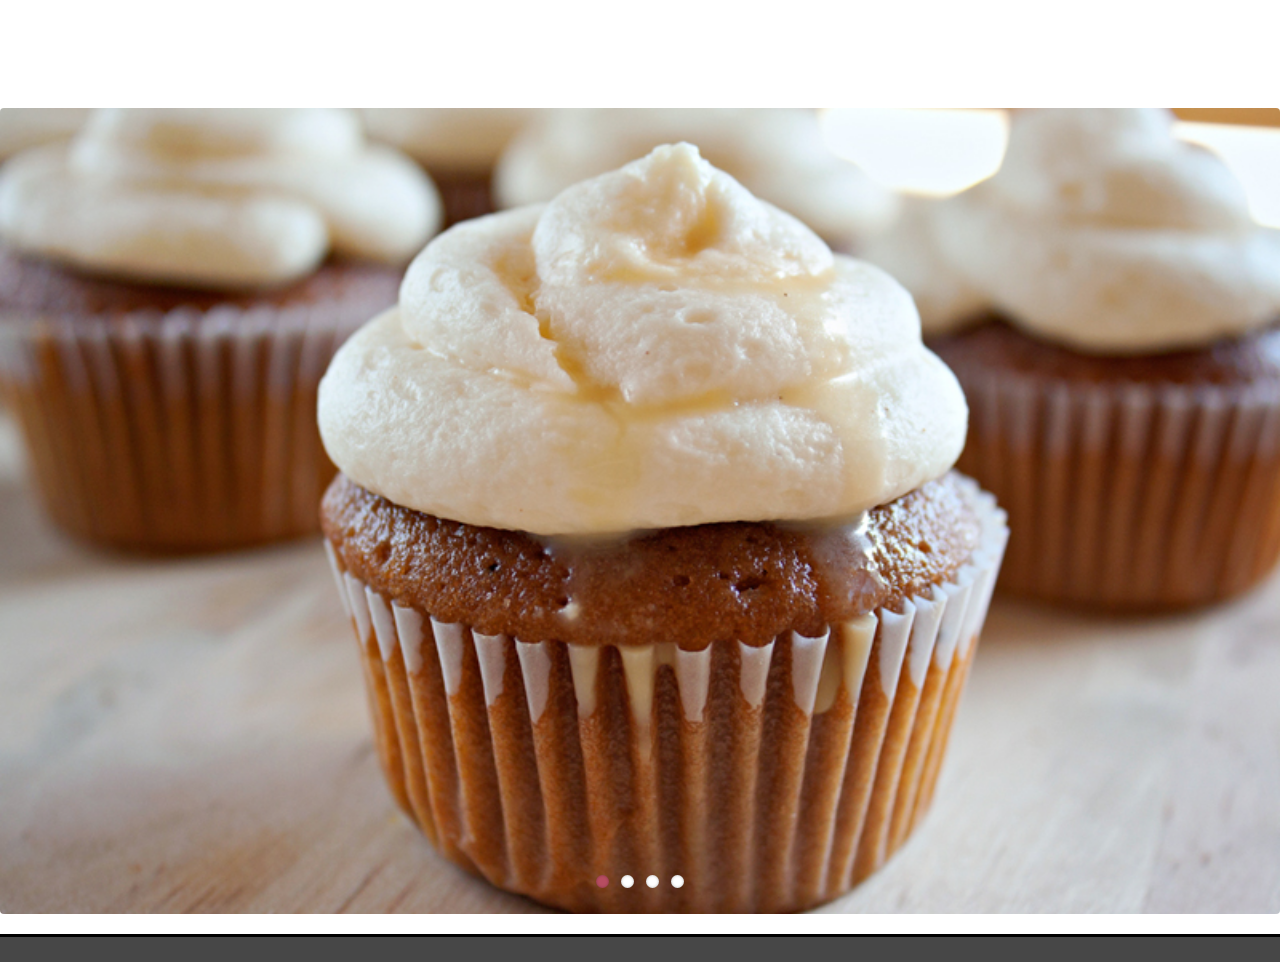
==== index.html @ 1dd9da14 "Adding project files" ====
<!DOCTYPE html>
<html lang="en">
  <head>
    <meta charset="utf-8">
    <meta http-equiv="X-UA-Compatible" content="IE=edge">
    <meta name="viewport" content="width=device-width, initial-scale=1">
    <title>Sample Slider</title>
    <!-- custom theme styles -->
    <link href="css/normalize.css" rel="stylesheet" type="text/css">
    <link href="css/custom.css" rel="stylesheet" type="text/css">
    <!-- responsive theme styles -->
    <link href="css/responsive-styles.css" rel="stylesheet" type="text/css">
    <!-- flexslider styles -->
    <link rel="stylesheet" href="css/flexslider.css" type="text/css" />
    <!-- HTML5 shim and Respond.js for IE8 support of HTML5 elements and media queries -->
    <!-- WARNING: Respond.js doesn't work if you view the page via file:// -->
    <!--[if lt IE 9]>
      <script src="https://oss.maxcdn.com/html5shiv/3.7.2/html5shiv.min.js"></script>
      <script src="https://oss.maxcdn.com/respond/1.4.2/respond.min.js"></script>
    <![endif]-->
    <!-- jQuery (necessary for Bootstrap's JavaScript plugins) -->
    <script type="text/javascript" src="js/jquery.min.js"></script>  
    <!-- Modernizr -->
    <script type="text/javascript" src="js/modernizr.js"></script>   
  </head>
  <body>
  <!-- header section -->
    <header class="hide">
      <div class="wrapper">
          <div class="logo"><img src="images/logo.png" alt="" /></div>
          <nav>
            <ul>
              <li><a class="active" href="index.html">Home</a></li>
              <li><a href="aboutus.html">About Us</a></li>
              <li><a href="solutions.html">Solutions</a></li>
              <li><a href="career.html">Career</a></li>
              <li><a href="contact.html">Contact</a></li>
            </ul>
          </nav>
      </div>
    </header>
  <!-- header section end -->
  <section class="content-sec">
        <!-- banner section here -->
        <div class="flexslider">
          <ul class="slides">
              <li>
                <div class="flexslider-in"><img src="images/slider/kitchen_adventurer_cheesecake_brownie.jpg" /></div>
            </li>
            <li>
                <div class="flexslider-in"><img src="images/slider/kitchen_adventurer_lemon.jpg" /></div>
            </li>
            <li>
                <div class="flexslider-in"><img src="images/slider/kitchen_adventurer_donut.jpg" /></div>
            </li>
            <li>
                <div class="flexslider-in"><img src="images/slider/kitchen_adventurer_caramel.jpg" /></div>
            </li>
          </ul>
        </div>
        <!-- banner section end -->
  </section>
  <!-- footer section -->
  <footer>

  </footer> 
  <script type="text/javascript" src="js/jquery.flexslider.js"></script>
  <script type="text/javascript">
    $(function(){
      SyntaxHighlighter.all();
    });
    $(window).load(function(){
      $('.flexslider').flexslider({
        animation: 'slide',
        directionNav: false,
      });
    });
  </script>
  </body>
</html>
---- css/custom.css ----
/*** CSS Document ***/ 
body{
	background-color: #fff;
	font-size: 14px;
  color: #5b6b75;
}
img{
	max-width: 100%;
}
.wrapper{
	max-width:1120px;
	margin:auto;
}
ul, li, ol, a{
  list-style-type: none;
  outline: none;
}
.hide{
  display: none;
}
ul, li, ol, p, h1, h2, h3, h4{ margin: 0px; padding: 0px;}
.form-control{
  border: 1px solid #969696;
  border-radius: 5px;
  padding:10px 10px;
  -webkit-border-radius: 5px;
  -moz-border-radius: 5px;
  -o-border-radius: 5px;
  background-color: #fff;
  color: #333333;
  font-size: 14px;
  display: table;
  width: 100%;
  height: 46px;
}
/** Header Styles **/
header{
  background-color: #fff;
  width: 100%;
  min-height: 108px;
  position: fixed;
  top: 0px;
  z-index: 99;
  box-shadow: 0px 1px 2px rgba(0,0,0,0.8);
  -moz-box-shadow: 0px 1px 2px rgba(0,0,0,0.8);
  -webkit-box-shadow: 0px 1px 2px rgba(0,0,0,0.8);
  -o-box-shadow: 0px 1px 2px rgba(0,0,0,0.8);
}
.logo{
  float: left;
  padding: 12px 0px 14px 0px;
}
/** navication styles **/
nav{
  float: right;
}
nav ul li{
  float: left;
  position: relative;
  margin-left: 8px;
}
nav ul li a{
  color:#5b6b75;
  font-size: 16px;
  text-transform: uppercase;
  text-decoration: none;
  padding: 39px 25px 25px 25px;
  display: block;
  border-radius: 0px 0px 5px 5px;
  -moz-border-radius: 0px 0px 5px 5px;
  -webkit-border-radius: 0px 0px 5px 5px;
  -o-border-radius: 0px 0px 5px 5px;
}
nav ul li a:hover{
  color: #b74d61;
}
nav ul li a.active{
  background: #b74d61;
  color: #fff;
}
/** content section styles **/
.content-sec{
  margin-top: 108px;
}

/** footer styles **/
footer{
  background: #474747;
  border-top:3px solid #000000;
  text-align: center;
  color: #fff;
  padding: 25px 0px 0px 0px;
  margin-top: 20px;
}
footer h2{
  background: url(../images/footer-border.jpg) left bottom repeat-x;
  padding-bottom: 15px;
  font-size: 26px;
  margin-bottom: 10px;
  font-family: 'helvetica';
  font-weight: normal;
}
.bottom-footer{
  background: #323232;
  margin-top: 25px;
  padding:15px 0px;
  font-size: 12px;
}
.bottom-footer ul li{
  float: left;
}
.bottom-footer ul li a{
  color: #fff;
  text-decoration: none;
}
.social-links{
  display: table;
  width:180px;
  margin:20px auto 0px auto;
}
.social-links li{
  float: left;
  margin:0px 5px;
}
.social-links li a{
  width: 50px;
  height: 50px;
  display: block;
}
.social-links li:first-child a{
  background: url(../images/facebook-icon.png) left top no-repeat;
}
.social-links li:nth-child(2) a{
  background: url(../images/twitter-icon.png) left top no-repeat;
}
.social-links li:nth-child(3) a{
  background: url(../images/google-icon.png) left top no-repeat;
}
---- css/responsive-styles.css ----
/** responsive styles **/
.row {
  margin-left: -15px;
  margin-right: -15px;
}
.row:before, .row:after {
  content: " ";
  display: table;
}
.row:after {
  clear: both;
}

.col-xs-1, .col-sm-1, .col-md-1, .col-lg-1, .col-xs-2, .col-sm-2, .col-md-2, .col-lg-2, .col-xs-3, .col-sm-3, .col-md-3, .col-lg-3, .col-xs-4, .col-sm-4, .col-md-4, .col-lg-4, .col-xs-5, .col-sm-5, .col-md-5, .col-lg-5, .col-xs-6, .col-sm-6, .col-md-6, .col-lg-6, .col-xs-7, .col-sm-7, .col-md-7, .col-lg-7, .col-xs-8, .col-sm-8, .col-md-8, .col-lg-8, .col-xs-9, .col-sm-9, .col-md-9, .col-lg-9, .col-xs-10, .col-sm-10, .col-md-10, .col-lg-10, .col-xs-11, .col-sm-11, .col-md-11, .col-lg-11, .col-xs-12, .col-sm-12, .col-md-12, .col-lg-12 {
  position: relative;
  min-height: 1px;
  padding-left: 15px;
  padding-right: 15px;
}
.col-xs-1, .col-xs-2, .col-xs-3, .col-xs-4, .col-xs-5, .col-xs-6, .col-xs-7, .col-xs-8, .col-xs-9, .col-xs-10, .col-xs-11, .col-xs-12 {
  float: left;
}
.col-xs-1 {
  width: 8.33333%;
}
.col-xs-2 {
  width: 16.66667%;
}
.col-xs-3 {
  width: 25%;
}
.col-xs-4 {
  width: 33.33333%;
}
.col-xs-5 {
  width: 41.66667%;
}
.col-xs-6 {
  width: 50%;
}
.col-xs-7 {
  width: 58.33333%;
}
.col-xs-8 {
  width: 66.66667%;
}
.col-xs-9 {
  width: 75%;
}
.col-xs-10 {
  width: 83.33333%;
}
.col-xs-11 {
  width: 91.66667%;
}
.col-xs-12 {
  width: 100%;
}

@media (min-width: 768px) {
  .col-sm-1, .col-sm-2, .col-sm-3, .col-sm-4, .col-sm-5, .col-sm-6, .col-sm-7, .col-sm-8, .col-sm-9, .col-sm-10, .col-sm-11, .col-sm-12 {
    float: left;
  }
  .col-sm-1 {
    width: 8.33333%;
  }
  .col-sm-2 {
    width: 16.66667%;
  }
  .col-sm-3 {
    width: 25%;
  }
  .col-sm-4 {
    width: 33.33333%;
  }
  .col-sm-5 {
    width: 41.66667%;
  }
  .col-sm-6 {
    width: 50%;
  }
  .col-sm-7 {
    width: 58.33333%;
  }
  .col-sm-8 {
    width: 66.66667%;
  }
  .col-sm-9 {
    width: 75%;
  }
  .col-sm-10 {
    width: 83.33333%;
  }
  .col-sm-11 {
    width: 91.66667%;
  }
  .col-sm-12 {
    width: 100%;
  }
}
@media (min-width: 992px) {
  .col-md-1, .col-md-2, .col-md-3, .col-md-4, .col-md-5, .col-md-6, .col-md-7, .col-md-8, .col-md-9, .col-md-10, .col-md-11, .col-md-12 {
    float: left;
  }
  .col-md-1 {
    width: 8.33333%;
  }
  .col-md-2 {
    width: 16.66667%;
  }
  .col-md-3 {
    width: 25%;
  }
  .col-md-4 {
    width: 33.33333%;
  }
  .col-md-5 {
    width: 41.66667%;
  }
  .col-md-6 {
    width: 50%;
  }
  .col-md-7 {
    width: 58.33333%;
  }
  .col-md-8 {
    width: 66.66667%;
  }
  .col-md-9 {
    width: 75%;
  }
  .col-md-10 {
    width: 83.33333%;
  }
  .col-md-11 {
    width: 91.66667%;
  }
  .col-md-12 {
    width: 100%;
  }
}

/** table responsive styles **/
@media screen and (max-width: 767px) {
  /* line 171, ../sass/bootstrap/_tables.scss */
  .table-responsive {
    width: 100%;
    margin-bottom: 15px;
    overflow-y: hidden;
    overflow-x: auto;
    -ms-overflow-style: -ms-autohiding-scrollbar;
    border: 1px solid #dddddd;
    -webkit-overflow-scrolling: touch;
  }
  /* line 190, ../sass/bootstrap/_tables.scss */
  .table-responsive > .table > thead > tr > th,
  .table-responsive > .table > thead > tr > td,
  .table-responsive > .table > tbody > tr > th,
  .table-responsive > .table > tbody > tr > td,
  .table-responsive > .table > tfoot > tr > th,
  .table-responsive > .table > tfoot > tr > td {
    white-space: nowrap;
  }

}
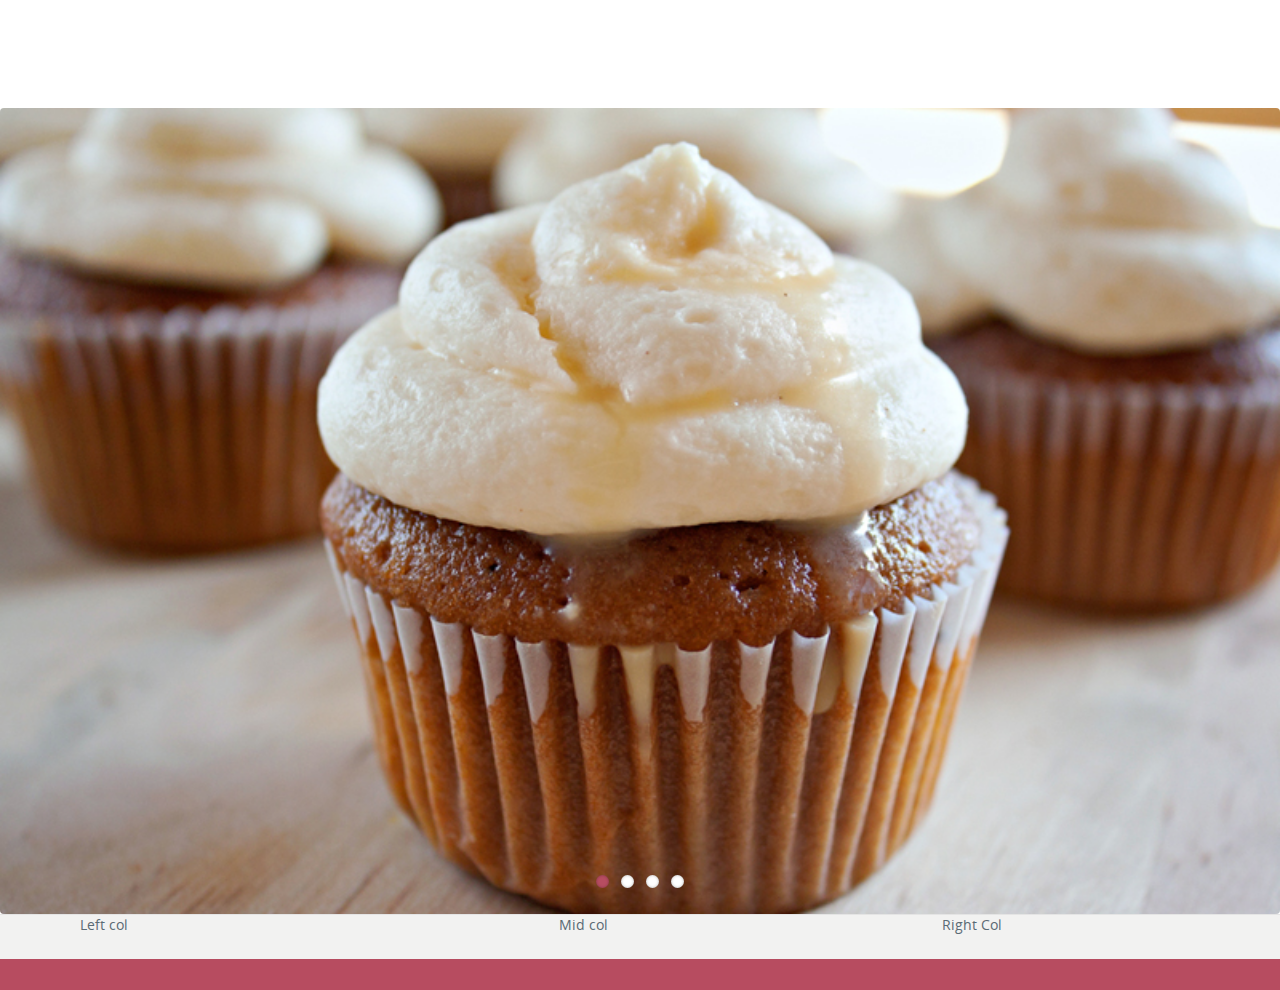
==== commit 9edda62c: "Working on footer section" ====
--- a/index.html
+++ b/index.html
@@ -62,7 +62,27 @@
   </section>
   <!-- footer section -->
   <footer>
-
+    <div class="footer-top">
+      <div class="wrapper">  
+        <div class="row">
+          <div class="col-md-5">
+            Left col
+          </div>
+          <div class="col-md-4">Mid col</div>
+          <div class="col-md-3">Right Col</div>
+        </div>
+      </div>
+    </div>
+    <div class="bottom-footer">
+      <div class="wrapper">
+        <div class="row">
+          <div class="col-md-6">
+            <p></p>
+          </div>
+          <div class="col-md-6"></div>
+        </div>
+      </div>
+    </div>
   </footer> 
   <script type="text/javascript" src="js/jquery.flexslider.js"></script>
   <script type="text/javascript">
--- a/css/custom.css
+++ b/css/custom.css
@@ -85,23 +85,15 @@
 
 /** footer styles **/
 footer{
-  background: #474747;
-  border-top:3px solid #000000;
-  text-align: center;
-  color: #fff;
-  padding: 25px 0px 0px 0px;
-  margin-top: 20px;
+  background: #f2f2f1;
+  border-top: 1px solid #e4e4e4;
 }
-footer h2{
-  background: url(../images/footer-border.jpg) left bottom repeat-x;
-  padding-bottom: 15px;
-  font-size: 26px;
-  margin-bottom: 10px;
-  font-family: 'helvetica';
-  font-weight: normal;
+.footer-top{
+  background: #f2f2f1;
 }
 .bottom-footer{
-  background: #323232;
+  background: #b74c60;
+  color: #fff;
   margin-top: 25px;
   padding:15px 0px;
   font-size: 12px;
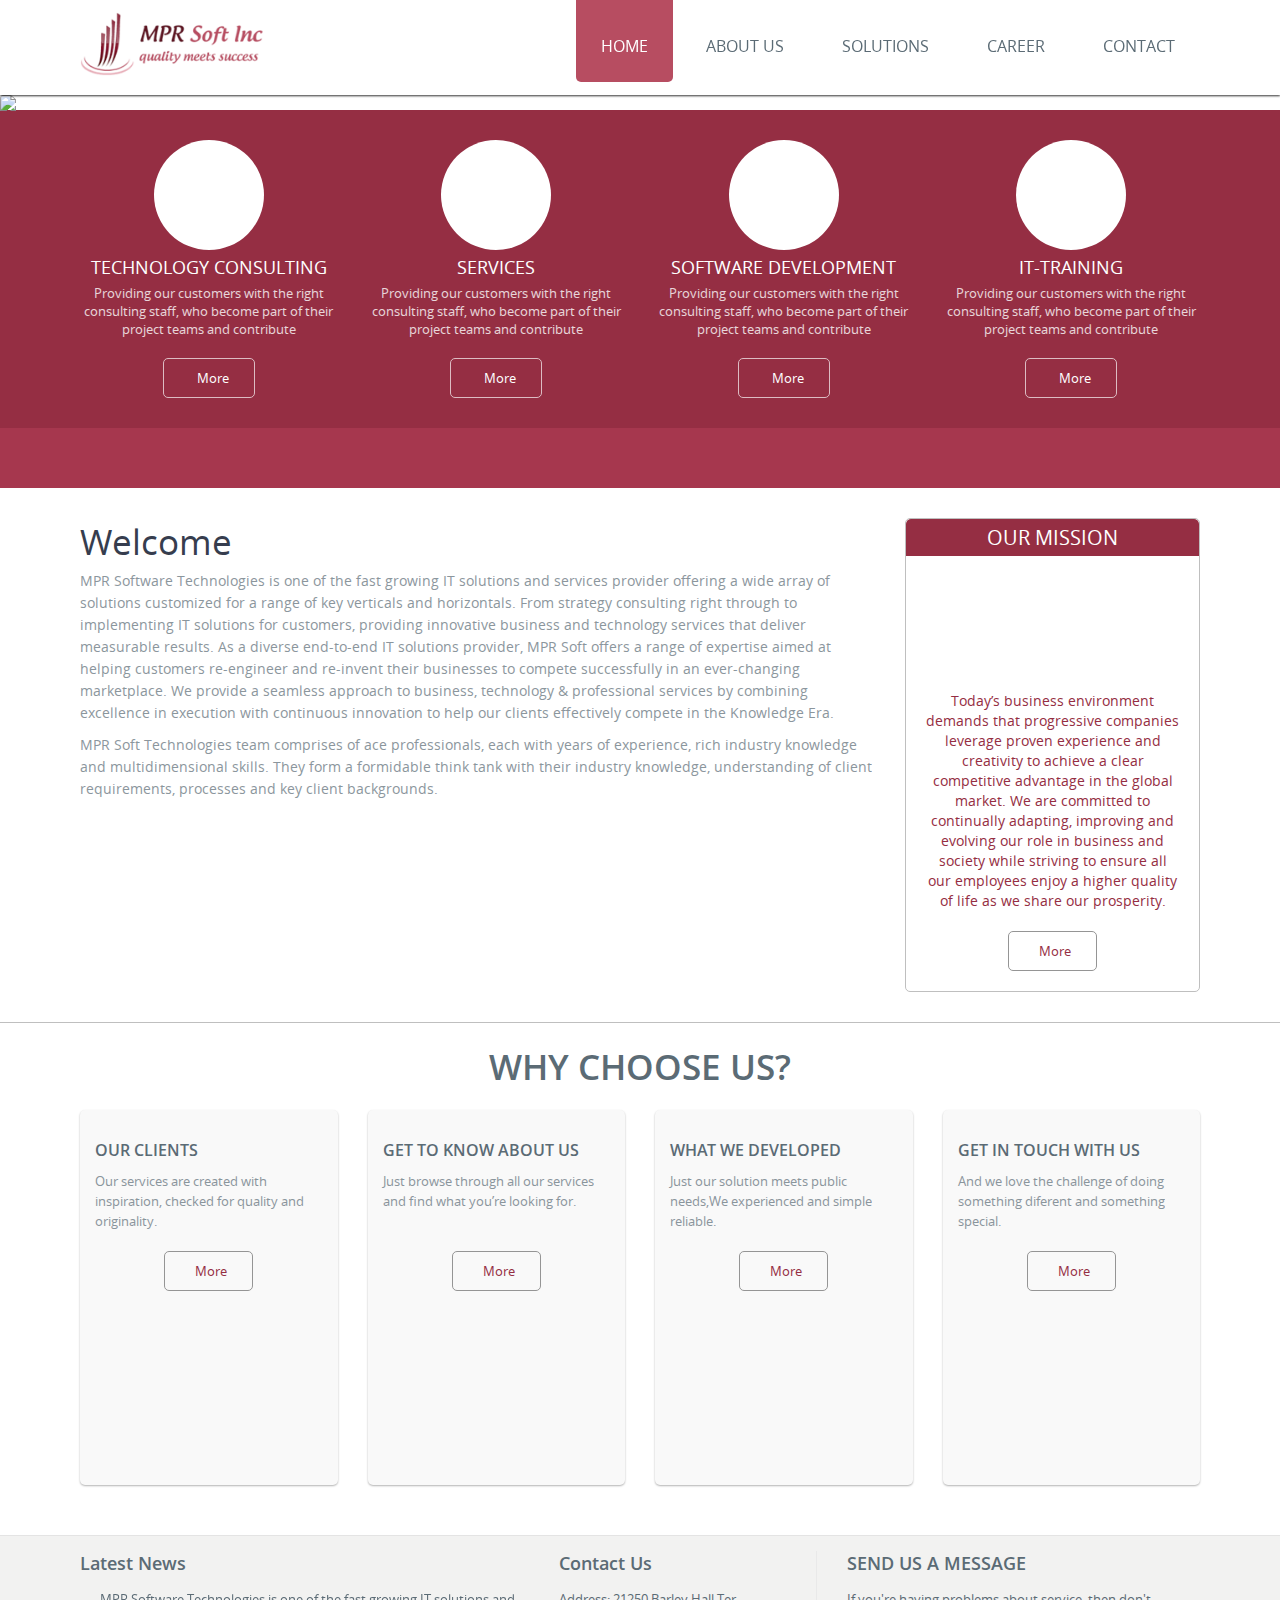
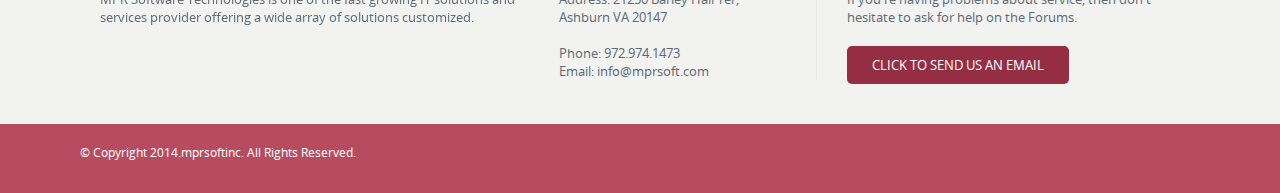
==== commit 71fd2938: "Created html for home page" ====
--- a/index.html
+++ b/index.html
@@ -25,7 +25,7 @@
   </head>
   <body>
   <!-- header section -->
-    <header class="hide">
+    <header>
       <div class="wrapper">
           <div class="logo"><img src="images/logo.png" alt="" /></div>
           <nav>
@@ -45,20 +45,159 @@
         <div class="flexslider">
           <ul class="slides">
               <li>
-                <div class="flexslider-in"><img src="images/slider/kitchen_adventurer_cheesecake_brownie.jpg" /></div>
+                <div class="flexslider-in">
+                    <img src="images/slider/slider-img-01.png" />
+                    <div class="bannerInfo">
+                        <div class="inner">
+                        <h1>MPR Software Technologies 
+is one of the fast growing IT solutions</h1>
+                        <p>Lorem Ipsum is simply dummy text of the printing and typesetting industry. Lorem Ipsum has been the industry's standard dummy text ever since the 1500s, when an unknown printer took a galley of type and scrambled it to make a type specimen book.</p>
+                            <div class="btn-action">
+                                <a class="btn banner-btn" href="#"><img src="images/but-red-arrow.png" alt="" />More</a>
+                            </div>
+                        </div>    
+                    </div>
+                </div>
             </li>
             <li>
-                <div class="flexslider-in"><img src="images/slider/kitchen_adventurer_lemon.jpg" /></div>
+                <div class="flexslider-in">
+                    <img src="images/slider/slider-img-02.png" />
+                    <div class="bannerInfo">
+                        <div class="inner">
+                        <h1>MPR Software Technologies 
+is one of the fast growing IT solutions</h1>
+                        <p>Lorem Ipsum is simply dummy text of the printing and typesetting industry. Lorem Ipsum has been the industry's standard dummy text ever since the 1500s, when an unknown printer took a galley of type and scrambled it to make a type specimen book.</p>
+                            <div class="btn-action">
+                                <a class="btn banner-btn" href="#"><img src="images/but-red-arrow.png" alt="" />More</a>
+                            </div>                             
+                        </div>                        
+                    </div>                    
+                </div>
             </li>
             <li>
-                <div class="flexslider-in"><img src="images/slider/kitchen_adventurer_donut.jpg" /></div>
-            </li>
-            <li>
-                <div class="flexslider-in"><img src="images/slider/kitchen_adventurer_caramel.jpg" /></div>
+                <div class="flexslider-in">
+                    <img src="images/slider/slider-img-03.png" />
+                    <div class="bannerInfo">
+                        <div class="inner">
+                        <h1>MPR Software Technologies 
+is one of the fast growing IT solutions</h1>
+                        <p>Lorem Ipsum is simply dummy text of the printing and typesetting industry. Lorem Ipsum has been the industry's standard dummy text ever since the 1500s, when an unknown printer took a galley of type and scrambled it to make a type specimen book.</p>
+                        <div class="btn-action">
+                            <a class="btn banner-btn" href="#"><img src="images/but-red-arrow.png" alt="" />More</a>
+                        </div>                            
+                        </div> 
+                    </div>
+                </div>
             </li>
           </ul>
         </div>
-        <!-- banner section end -->
+    <!-- banner section end -->
+    <!-- our service -->  
+      <div class="our-services">
+          <div class="wrapper">
+              <div class="row">
+                  <div class="col-md-3">
+                      <div class="in-sec">
+                          <div class="img"><img src="images/hand-icon.png" alt="" /></div>
+                          <h3><a href="#">Technology Consulting</a></h3>
+                          <p>Providing our customers with the right consulting staff, who become part of their project teams and contribute</p>
+                          <button class="primary-btn btn" type="button"><img src="images/but-white-arrow.png" alt="" /> More</button>
+                      </div>
+                  </div>
+                  <div class="col-md-3">
+                      <div class="in-sec">
+                          <div class="img"><img src="images/services-icon.png" alt="" /></div>
+                          <h3><a href="#">Services</a></h3>
+                          <p>Providing our customers with the right consulting staff, who become part of their project teams and contribute</p>
+                          <button class="primary-btn btn" type="button"><img src="images/but-white-arrow.png" alt="" /> More</button>
+                      </div>                      
+                  </div>
+                  <div class="col-md-3">
+                      <div class="in-sec">
+                          <div class="img"><img src="images/development-icon.png" alt="" /></div>
+                          <h3><a href="#">Software Development</a></h3>
+                          <p>Providing our customers with the right consulting staff, who become part of their project teams and contribute</p>
+                          <button class="primary-btn btn" type="button"><img src="images/but-white-arrow.png" alt="" /> More</button>
+                      </div>                      
+                  </div>
+                  <div class="col-md-3">
+                    <div class="in-sec">
+                          <div class="img"><img src="images/training-icon.png" alt="" /></div>
+                          <h3><a href="#">IT-Training</a></h3>
+                          <p>Providing our customers with the right consulting staff, who become part of their project teams and contribute</p>
+                          <button class="primary-btn btn" type="button"><img src="images/but-white-arrow.png" alt="" /> More</button>
+                      </div> 
+                  </div>
+              </div>
+          </div>
+      </div>
+    <!-- our service end --> 
+    <!-- our service bottom strip -->  
+    <div class="red-strip">&nbsp;</div>
+    <!-- our service bottom end -->
+    <!-- welcome section -->  
+    <div class="welcome-sec">
+      <div class="wrapper">
+    <div class="right-col">
+        <!-- our mission section -->
+        <div class="our-mission">
+           <h1 class="head">Our Mission</h1>
+           <div class="img"><img src="images/our-mission-img.png" alt="" /></div>
+           <p class="description">Today’s business environment demands that progressive companies leverage proven experience and creativity to achieve a clear competitive advantage in the global market. We are committed to continually adapting, improving and evolving our role in business and society while striving to ensure all our employees enjoy a higher quality of life as we share our prosperity.</p>
+            <div class="btn-action">
+                <a class="btn secd-btn" href="#"><img src="images/but-red-arrow.png" alt="" />More</a>
+            </div>
+        </div>
+        <!-- our mission section end -->
+    </div>          
+        <div class="left-col">
+        <h1 class="pageTitle">Welcome</h1>
+        <p>MPR Software Technologies is one of the fast growing IT solutions and services provider offering a wide array of solutions customized for a range of key verticals and horizontals. From strategy consulting right through to implementing IT solutions for customers, providing innovative business and technology services that deliver measurable results. As a diverse end-to-end IT solutions provider, MPR Soft offers a range of expertise aimed at helping customers re-engineer and re-invent their businesses to compete successfully in an ever-changing marketplace. We provide a seamless approach to business, technology & professional services by combining excellence in execution with continuous innovation to help our clients effectively compete in the Knowledge Era.</p>
+        <p>MPR Soft Technologies team comprises of ace professionals, each with years of experience, rich industry knowledge and multidimensional skills. They form a formidable think tank with their industry knowledge, understanding of client requirements, processes and key client backgrounds. </p>
+    </div>
+    </div>      
+    </div>
+    <!-- welcome section end -->
+    <div class="why-choose-sec">
+        <div class="wrapper">
+            <h1>Why Choose Us?</h1>
+            <div class="row">
+                <div class="col-md-3">
+                    <div class="box">
+                        <div class="img"><a href="#"><img src="images/client-img.png" alt="" /></a></div>
+                        <h4><a href="#">Our clients</a></h4>
+                        <p>Our services are created with inspiration, checked for quality and originality.</p>
+                        <div class="btn-action"><a href="#" class="btn secd-btn"><img alt="" src="images/but-red-arrow.png">More</a></div>
+                    </div>
+                </div>
+                <div class="col-md-3">
+                    <div class="box">
+                        <div class="img"><a href="#"><img src="images/get-know-img.png" alt="" /></a></div>
+                        <h4><a href="#">get to know about us</a></h4>
+                        <p>Just browse through all our services and ﬁnd what you’re looking for.</p>
+                        <p>&nbsp;</p>
+                        <div class="btn-action"><a href="#" class="btn secd-btn"><img alt="" src="images/but-red-arrow.png">More</a></div>
+                    </div>
+                </div>
+                <div class="col-md-3">
+                    <div class="box">
+                        <div class="img"><a href="#"><img src="images/developed-img.png" alt="" /></a></div>
+                        <h4><a href="#">what we developed</a></h4>
+                        <p>Just our solution meets public needs,We experienced and simple reliable.</p>
+                        <div class="btn-action"><a href="#" class="btn secd-btn"><img alt="" src="images/but-red-arrow.png">More</a></div>
+                    </div>
+                </div>
+                <div class="col-md-3">
+                    <div class="box">
+                        <div class="img"><a href="#"><img src="images/touch-img.png" alt="" /></a></div>
+                        <h4><a href="#">get in touch with us</a></h4>
+                        <p>And we love the challenge of doing something diferent and something special.</p>
+                        <div class="btn-action"><a href="#" class="btn secd-btn"><img alt="" src="images/but-red-arrow.png">More</a></div>
+                    </div>
+                </div>                
+            </div>
+        </div>
+    </div>      
   </section>
   <!-- footer section -->
   <footer>
@@ -66,10 +205,32 @@
       <div class="wrapper">  
         <div class="row">
           <div class="col-md-5">
-            Left col
-          </div>
-          <div class="col-md-4">Mid col</div>
-          <div class="col-md-3">Right Col</div>
+            <h3>Latest News</h3>
+            <div class="latestNews"> 
+                <ul class="slides">
+                  <li>MPR Software Technologies is one of the fast growing IT solutions and services provider offering a wide array of solutions customized.</li>
+                    <li>MPR Software Technologies is one of the fast growing IT solutions and services provider offering a wide array of solutions customized.</li>
+                    <li>MPR Software Technologies is one of the fast growing IT solutions and services provider offering a wide array of solutions customized.</li>
+                </ul>
+              </div>    
+          </div>
+          <div class="col-md-3">
+            <div class="address">  
+            <h3>Contact Us</h3>
+            <p>Address: 21250 Barley Hall Ter,<br/>
+                Ashburn VA 20147</p>
+              <p>&nbsp;</p>
+
+<p>Phone: 972.974.1473<br/>
+
+Email: info@mprsoft.com </p>
+        </div>        
+          </div>
+          <div class="col-md-4">
+              <h3>SEND US A MESSAGE</h3>
+              <p>If you're having problems about service, then don't hesitate to ask for help on the Forums.</p>
+              <button class="btn send-email-btn" type="button">Click to send us an email</button>
+          </div>
         </div>
       </div>
     </div>
@@ -77,9 +238,16 @@
       <div class="wrapper">
         <div class="row">
           <div class="col-md-6">
-            <p></p>
-          </div>
-          <div class="col-md-6"></div>
+            <p>© Copyright 2014.mprsoftinc. All Rights Reserved. </p>
+          </div>
+          <div class="col-md-6">
+              <ul class="social-links">
+                  <li><a class="facebook" href="#"></a></li>
+                  <li><a class="twitter" href="#"></a></li>
+                  <li><a class="g-plus" href="#"></a></li>
+                  <li><a class="pin-share" href="#"></a></li>
+              </ul>
+          </div>
         </div>
       </div>
     </div>
@@ -94,7 +262,14 @@
         animation: 'slide',
         directionNav: false,
       });
-    });
+    });  
+    $(window).load(function(){
+      $('.latestNews').flexslider({
+        animation: 'slide',
+        directionNav: false,
+        controlNav: false,
+      });
+    });        
   </script>
   </body>
 </html>--- a/css/custom.css
+++ b/css/custom.css
@@ -2,7 +2,7 @@
 body{
 	background-color: #fff;
 	font-size: 14px;
-  color: #5b6b75;
+    color: #5b6b75;
 }
 img{
 	max-width: 100%;
@@ -37,7 +37,7 @@
 header{
   background-color: #fff;
   width: 100%;
-  min-height: 108px;
+  min-height: 95px;
   position: fixed;
   top: 0px;
   z-index: 99;
@@ -50,6 +50,40 @@
   float: left;
   padding: 12px 0px 14px 0px;
 }
+.logo img{
+    max-width: 185px;
+}
+/** banner styles **/
+.flexslider-in{
+    position: relative;
+}
+.bannerInfo{
+    position: absolute;
+    top: 0px;
+    z-index: 99;
+    left: 0px;
+    width: 100%;
+}
+.bannerInfo .inner{
+    max-width:950px;
+    margin: auto;
+    text-align: center;
+    color: #fff;
+}
+.bannerInfo .inner h1{
+    font-weight: 600;
+    font-size: 50px;
+    margin-top: 20px;
+}
+.bannerInfo .inner p{
+    font-size: 16px;
+    color: rgba(255,255,255,0.7);
+    font-weight: normal;
+    margin-top: 20px;
+}
+.bannerInfo .btn-action{
+    margin-top: 20px;
+}
 /** navication styles **/
 nav{
   float: right;
@@ -64,7 +98,7 @@
   font-size: 16px;
   text-transform: uppercase;
   text-decoration: none;
-  padding: 39px 25px 25px 25px;
+  padding: 35px 25px 25px 25px;
   display: block;
   border-radius: 0px 0px 5px 5px;
   -moz-border-radius: 0px 0px 5px 5px;
@@ -80,51 +114,294 @@
 }
 /** content section styles **/
 .content-sec{
-  margin-top: 108px;
-}
-
+  margin-top: 95px;
+}
+/** Our services styles **/
+.our-services{
+    background: #952e43;
+    padding: 30px 0px;
+    color: #fff;
+    margin-top: -5px;
+}
+.our-services .in-sec{
+    text-align: center;
+}
+.our-services .in-sec h3{
+    text-transform: uppercase;
+    font-weight: normal;
+    margin: 5px 0px;
+}
+.our-services .in-sec p{
+    font-size: 13px;
+    opacity: 0.8;
+}
+.our-services .in-sec h3 a{
+    color: #fff;
+    text-decoration: none;
+}
+.our-services .img{
+    background: #fff;
+    text-align: center;
+    width: 110px;
+    height: 110px;
+    margin: auto;
+    border-radius: 50%;
+    -moz-border-radius: 50%;
+    -webkit-border-radius: 50%;
+    -o-border-radius: 50%;
+    cursor: pointer;
+}
+.red-strip{
+    background: #a6374e;
+    height: 60px;
+}
+.pageTitle{
+    font-size: 35px;
+    font-weight: normal;
+    color: #363d4e;
+}
+.welcome-sec{
+    padding: 30px 0px;
+    display: inline-block;
+    width: 100%;
+}
+.welcome-sec .left-col{
+    padding-right: 325px;
+}
+.welcome-sec .left-col p{
+    margin-bottom: 10px;
+    margin-top: 5px;
+    line-height: 22px;
+    opacity: 0.7;
+}
+.welcome-sec .right-col{
+    float: right;
+    width: 295px;
+}
+/** our mission styles **/
+.our-mission{
+    border:1px solid #bfbfbf;
+    border-radius: 5px;
+    -moz-border-radius: 5px;
+    -webkit-border-radius: 5px;
+    -o-border-radius: 5px;
+    text-align: center;
+    overflow: hidden;
+}
+.our-mission .head{
+    font-size: 20px;
+    font-weight: normal;
+    text-transform: uppercase;
+    background: #952e43;
+    color: #fff;
+    border-radius: 5px 5px 0px 0px;
+    -moz-border-radius: 5px 5px 0px 0px;
+    -webkit-border-radius: 5px 5px 0px 0px;
+    -o-border-radius: 5px 5px 0px 0px;
+    position: relative;
+    z-index: 9;
+    padding: 5px;
+}
+.our-mission .img{
+    height: 115px;
+    overflow: hidden;    
+}
+.our-mission .img img{
+    margin-top: -50px;
+}
+.our-mission .description{
+    padding: 20px;
+    color: #952e43;
+    line-height: 20px;
+}
+.our-mission .btn-action{
+    margin-bottom: 20px;
+    text-decoration: none;
+}
+.our-mission .btn-action a{
+    text-decoration: none;
+}
+/** why choose section **/
+.why-choose-sec{
+    border-top:1px solid #bfbfbf;
+    margin-bottom: 20px;
+}
+.why-choose-sec h1{
+    font-size: 35px;
+    font-weight: 600;
+    text-align: center;
+    text-transform: uppercase;
+    margin:20px 0px;
+}
+.why-choose-sec .box{
+    background: #f9f9f9;
+    border-radius: 5px;
+    -moz-border-radius: 5px;
+    -webkit-border-radius: 5px;
+    -o-border-radius: 5px;
+    box-shadow: 0px 1px 2px rgba(0,0,0,0.3); 
+    overflow: hidden;
+    padding-bottom: 10px;
+    margin-bottom: 30px;
+    min-height: 375px;
+}
+.why-choose-sec .box h4{
+    font-weight: 600;
+    text-transform: uppercase;
+    padding:10px 15px;
+}
+.why-choose-sec .box h4 a{
+    color: #5b6b75;
+    text-decoration: none;
+}
+.why-choose-sec .box h4 a:hover{
+    color:#b74c60;
+}
+.why-choose-sec .box p{
+    padding: 0px 15px;
+    line-height: 20px;
+    font-size: 13px;
+    opacity: 0.7;
+}
+.why-choose-sec .box .btn-action{
+    text-align: center;
+    margin:20px 0px 10px 0px;
+}
+.why-choose-sec .box .btn-action a{
+    text-decoration: none;
+}
 /** footer styles **/
 footer{
   background: #f2f2f1;
   border-top: 1px solid #e4e4e4;
+  font-size: 13px;
+}
+footer h3{
+    font-weight: 600;
+    margin-bottom: 15px;
 }
 .footer-top{
   background: #f2f2f1;
+  padding: 15px 0px;
+}
+.latestNews{
+    overflow: hidden;
+}
+.latestNews ul li::after{
+    background: url(../images/right-quote.png) left top no-repeat;
+    content: "";
+    width: 14px;
+    display:block;
+    height: 50px;
+    float: right;
+    padding-right: 20px;
+}
+.latestNews ul li::before{
+    background: url(../images/left-quote.png) left top no-repeat;
+    content: "";
+    width: 14px;
+    display: block;
+    height: 50px;
+    float: left;
+    padding-left: 20px;
 }
 .bottom-footer{
   background: #b74c60;
   color: #fff;
   margin-top: 25px;
-  padding:15px 0px;
+  padding:20px 0px;
   font-size: 12px;
 }
-.bottom-footer ul li{
+.social-links li{
   float: left;
 }
-.bottom-footer ul li a{
+.footer-top .send-email-btn{
+    margin-top: 20px;
+}
+.address{
+    border-right: 1px solid #e9e9e9;
+}
+.social-links li a{
   color: #fff;
   text-decoration: none;
 }
 .social-links{
   display: table;
-  width:180px;
-  margin:20px auto 0px auto;
+  float: right;
 }
 .social-links li{
   float: left;
   margin:0px 5px;
 }
 .social-links li a{
-  width: 50px;
-  height: 50px;
+  width: 29px;
+  height: 29px;
   display: block;
+    cursor: pointer;
 }
 .social-links li:first-child a{
   background: url(../images/facebook-icon.png) left top no-repeat;
 }
+.social-links li:first-child a:hover{
+    background-position: bottom left;
+}
 .social-links li:nth-child(2) a{
   background: url(../images/twitter-icon.png) left top no-repeat;
 }
+.social-links li:nth-child(2) a:hover{
+    background-position: bottom left;
+}
 .social-links li:nth-child(3) a{
-  background: url(../images/google-icon.png) left top no-repeat;
+  background: url(../images/google-plus-icon.png) left top no-repeat;
+}
+.social-links li:nth-child(3) a:hover{
+    background-position: bottom left;
+}
+.social-links li:nth-child(4) a{
+  background: url(../images/pin-icon.png) left top no-repeat;
+}
+.social-links li:nth-child(4) a:hover{
+    background-position: bottom left;
+}
+
+/** buttons styles **/
+.btn{
+    font-size: 13px;
+    padding: 10px 25px;
+    border-radius: 5px;
+    -moz-border-radius: 5px;
+    -webkit-border-radius: 5px;
+    -o-border-radius: 5px;    
+}
+ .btn img{
+     margin-right: 5px;
+ }
+.primary-btn{
+    border:1px solid #ddbcc3;
+    color: #fff;
+    background:none;
+    margin-top: 20px;
+}
+.primary-btn:hover{
+    background: #fff;
+    color: #b74c60;
+}
+.secd-btn{
+    border:1px solid #959595;
+    color:#952e43;
+    background:none;
+    display: inline-block;
+}
+.banner-btn{
+    background: #fff;
+    color:#952e43;
+    display: inline-block;    
+    text-decoration: none;
+    padding: 10px 40px;
+}
+.send-email-btn{
+    background:#952e43;
+    color: #fff;
+    border:none;
+    text-transform: uppercase;
 }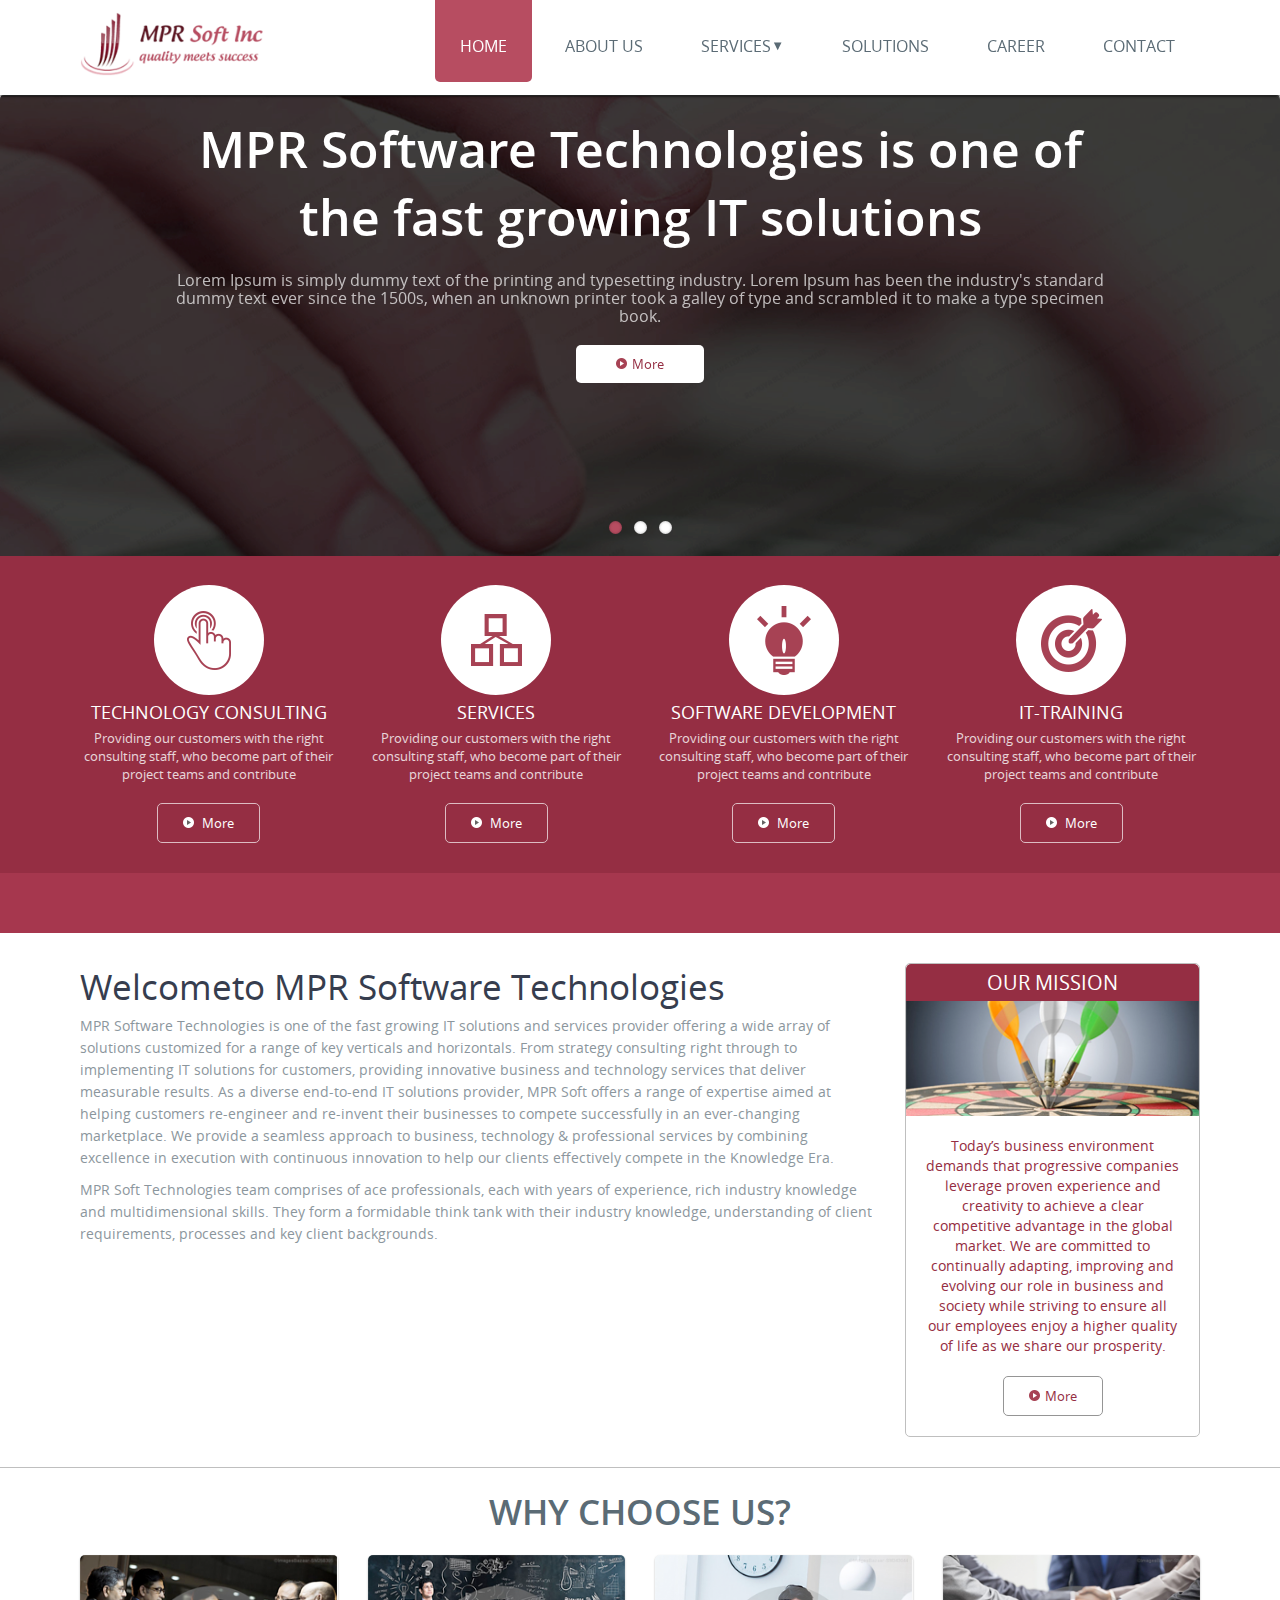
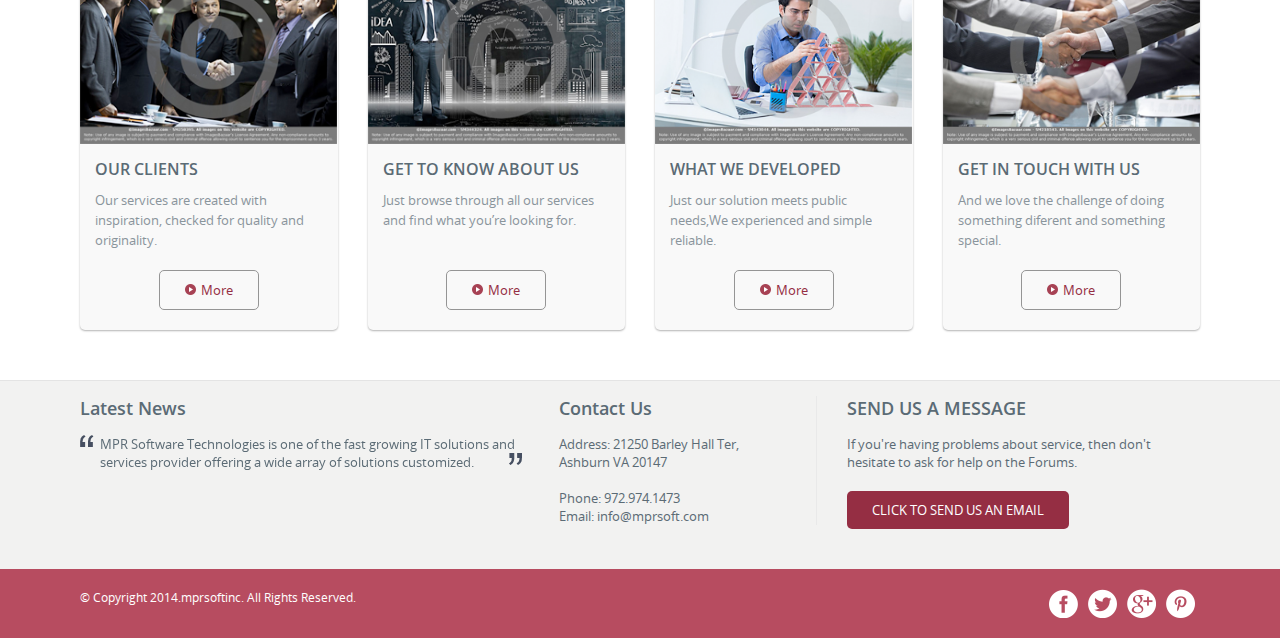
==== commit 1dd66307: "Created dropdown menu" ====
--- a/index.html
+++ b/index.html
@@ -32,6 +32,14 @@
             <ul>
               <li><a class="active" href="index.html">Home</a></li>
               <li><a href="aboutus.html">About Us</a></li>
+              <li class="dropdown"><a href="aboutus.html">Services</a>
+                  <ul class="menu-hover">
+                    <li><a href="consulting.html">Technology Consulting</a></li>
+                    <li><a href="software.html">Software Development</a></li>
+                    <li><a href="services.html">Application Development</a></li>
+                    <li><a href="ittraining.html">IT-Training</a></li>
+                  </ul>
+              </li>
               <li><a href="solutions.html">Solutions</a></li>
               <li><a href="career.html">Career</a></li>
               <li><a href="contact.html">Contact</a></li>
@@ -151,9 +159,9 @@
         <!-- our mission section end -->
     </div>          
         <div class="left-col">
-        <h1 class="pageTitle">Welcome</h1>
+        <h1 class="pageTitle">Welcometo MPR Software Technologies</h1>
         <p>MPR Software Technologies is one of the fast growing IT solutions and services provider offering a wide array of solutions customized for a range of key verticals and horizontals. From strategy consulting right through to implementing IT solutions for customers, providing innovative business and technology services that deliver measurable results. As a diverse end-to-end IT solutions provider, MPR Soft offers a range of expertise aimed at helping customers re-engineer and re-invent their businesses to compete successfully in an ever-changing marketplace. We provide a seamless approach to business, technology & professional services by combining excellence in execution with continuous innovation to help our clients effectively compete in the Knowledge Era.</p>
-        <p>MPR Soft Technologies team comprises of ace professionals, each with years of experience, rich industry knowledge and multidimensional skills. They form a formidable think tank with their industry knowledge, understanding of client requirements, processes and key client backgrounds. </p>
+        <p>MPR Soft Technologies team comprises of ace professionals, each with years of experience, rich industry knowledge and multidimensional skills. They form a formidable think tank with their industry knowledge, understanding of client requirements, processes and key client backgrounds.</p>
     </div>
     </div>      
     </div>
@@ -238,7 +246,7 @@
       <div class="wrapper">
         <div class="row">
           <div class="col-md-6">
-            <p>© Copyright 2014.mprsoftinc. All Rights Reserved. </p>
+            <p>© Copyright 2014.mprsoftinc. All Rights Reserved.</p>
           </div>
           <div class="col-md-6">
               <ul class="social-links">
--- a/css/custom.css
+++ b/css/custom.css
@@ -112,6 +112,54 @@
   background: #b74d61;
   color: #fff;
 }
+nav li ul.menu-hover {
+    float: left;
+    left: 0;
+    opacity: 0;
+    position: absolute;
+    top:50px;
+    visibility: hidden;
+    z-index: 1;
+    width: 250px;
+    background: #b74d61;
+    border-radius: 5px;
+    -moz-border-radius: 5px;
+    -webkit-border-radius: 5px;
+    -o-border-radius: 5px;
+    -webkit-transition: all .25s ease;
+       -moz-transition: all .25s ease;
+        -ms-transition: all .25s ease;
+         -o-transition: all .25s ease;
+            transition: all .25s ease;
+  box-shadow: 0px 1px 2px rgba(0,0,0,0.8);
+  -moz-box-shadow: 0px 1px 2px rgba(0,0,0,0.8);
+  -webkit-box-shadow: 0px 1px 2px rgba(0,0,0,0.8);
+  -o-box-shadow: 0px 1px 2px rgba(0,0,0,0.8);            
+}
+nav .dropdown >a:after{
+    content:'\25bc';
+    font-size:13px;
+    position: relative;
+    top: -2px;
+}
+nav li:hover ul.menu-hover {
+    opacity: 1;
+    top: 80px;
+    visibility: visible;
+    padding-bottom: 10px;
+}
+nav li ul.menu-hover li {
+    float: none;
+    width: 100%;
+}
+nav li ul.menu-hover a{
+  padding: 15px 20px 5px 20px;
+  font-size: 13px;
+  color: #fff;
+}
+nav li ul.menu-hover a:hover{
+  color: rgba(255,255,255,0.5);
+}
 /** content section styles **/
 .content-sec{
   margin-top: 95px;
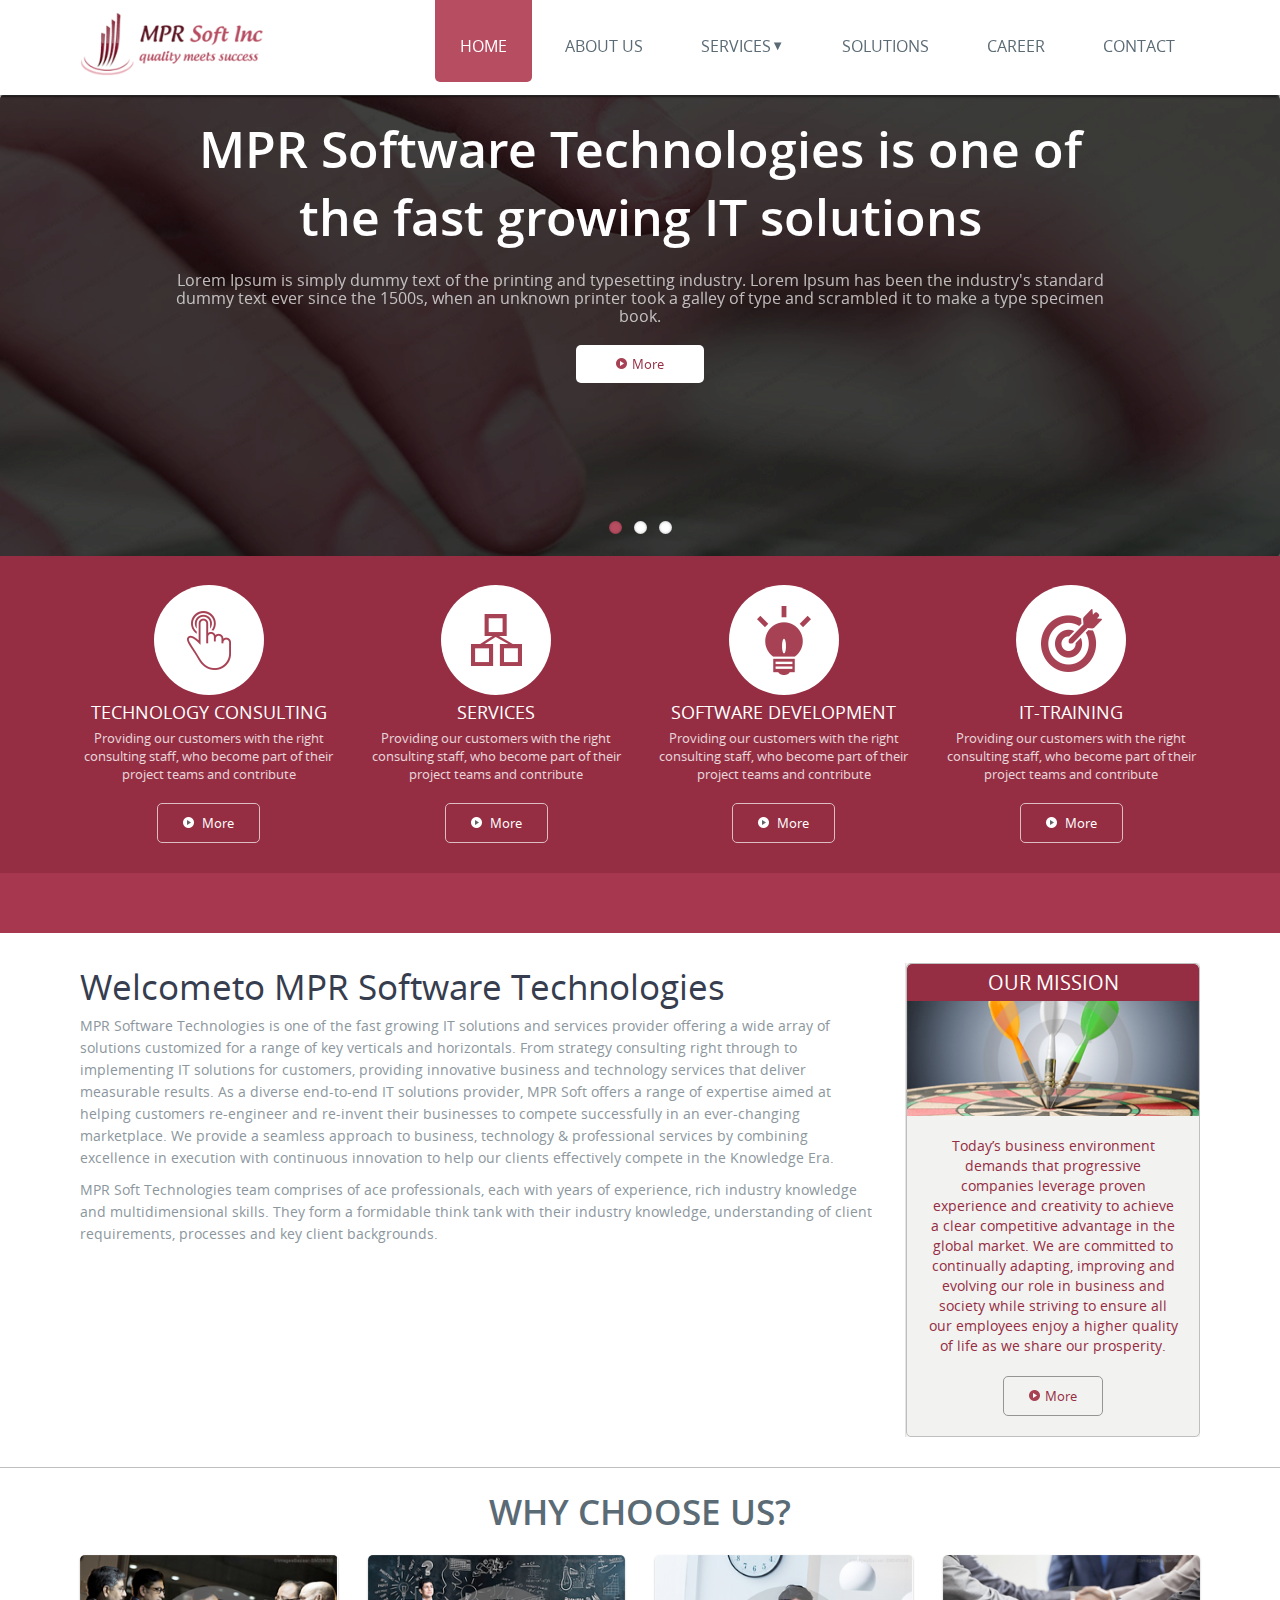
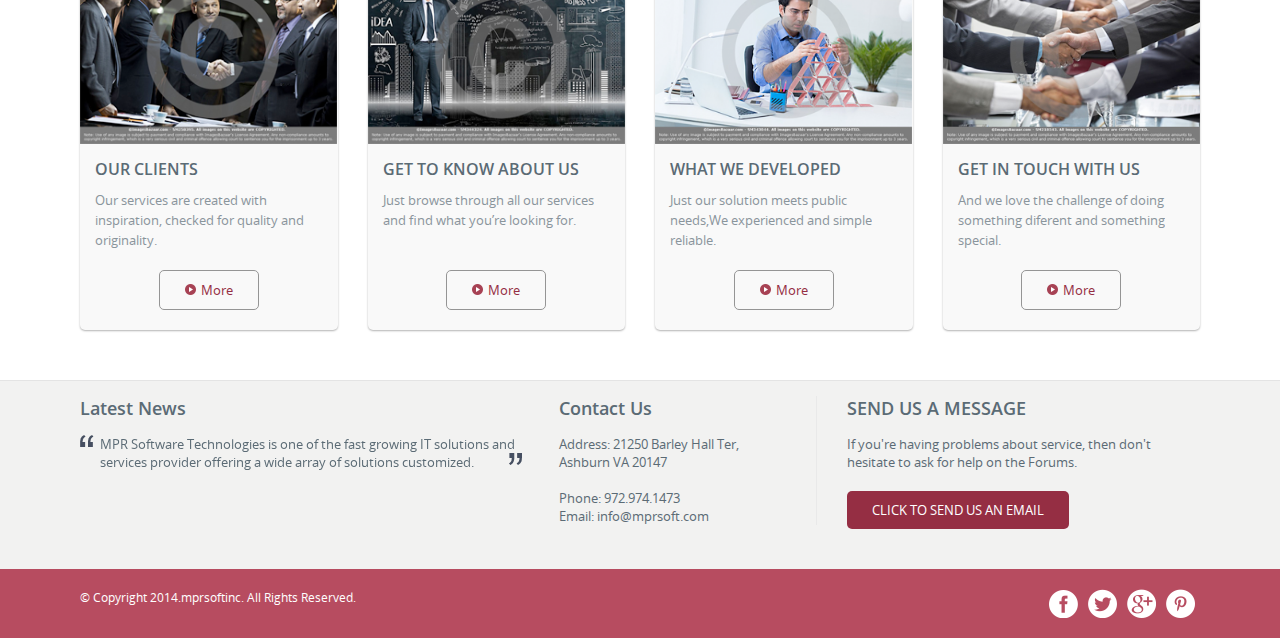
==== commit 2f14d281: "created inner pages html" ====
--- a/index.html
+++ b/index.html
@@ -1,283 +1,283 @@
-<!DOCTYPE html>
-<html lang="en">
-  <head>
-    <meta charset="utf-8">
-    <meta http-equiv="X-UA-Compatible" content="IE=edge">
-    <meta name="viewport" content="width=device-width, initial-scale=1">
-    <title>Sample Slider</title>
-    <!-- custom theme styles -->
-    <link href="css/normalize.css" rel="stylesheet" type="text/css">
-    <link href="css/custom.css" rel="stylesheet" type="text/css">
-    <!-- responsive theme styles -->
-    <link href="css/responsive-styles.css" rel="stylesheet" type="text/css">
-    <!-- flexslider styles -->
-    <link rel="stylesheet" href="css/flexslider.css" type="text/css" />
-    <!-- HTML5 shim and Respond.js for IE8 support of HTML5 elements and media queries -->
-    <!-- WARNING: Respond.js doesn't work if you view the page via file:// -->
-    <!--[if lt IE 9]>
-      <script src="https://oss.maxcdn.com/html5shiv/3.7.2/html5shiv.min.js"></script>
-      <script src="https://oss.maxcdn.com/respond/1.4.2/respond.min.js"></script>
-    <![endif]-->
-    <!-- jQuery (necessary for Bootstrap's JavaScript plugins) -->
-    <script type="text/javascript" src="js/jquery.min.js"></script>  
-    <!-- Modernizr -->
-    <script type="text/javascript" src="js/modernizr.js"></script>   
-  </head>
-  <body>
-  <!-- header section -->
-    <header>
-      <div class="wrapper">
-          <div class="logo"><img src="images/logo.png" alt="" /></div>
-          <nav>
-            <ul>
-              <li><a class="active" href="index.html">Home</a></li>
-              <li><a href="aboutus.html">About Us</a></li>
-              <li class="dropdown"><a href="aboutus.html">Services</a>
-                  <ul class="menu-hover">
-                    <li><a href="consulting.html">Technology Consulting</a></li>
-                    <li><a href="software.html">Software Development</a></li>
-                    <li><a href="services.html">Application Development</a></li>
-                    <li><a href="ittraining.html">IT-Training</a></li>
-                  </ul>
-              </li>
-              <li><a href="solutions.html">Solutions</a></li>
-              <li><a href="career.html">Career</a></li>
-              <li><a href="contact.html">Contact</a></li>
-            </ul>
-          </nav>
-      </div>
-    </header>
-  <!-- header section end -->
-  <section class="content-sec">
-        <!-- banner section here -->
-        <div class="flexslider">
-          <ul class="slides">
-              <li>
-                <div class="flexslider-in">
-                    <img src="images/slider/slider-img-01.png" />
-                    <div class="bannerInfo">
-                        <div class="inner">
-                        <h1>MPR Software Technologies 
-is one of the fast growing IT solutions</h1>
-                        <p>Lorem Ipsum is simply dummy text of the printing and typesetting industry. Lorem Ipsum has been the industry's standard dummy text ever since the 1500s, when an unknown printer took a galley of type and scrambled it to make a type specimen book.</p>
-                            <div class="btn-action">
-                                <a class="btn banner-btn" href="#"><img src="images/but-red-arrow.png" alt="" />More</a>
-                            </div>
-                        </div>    
-                    </div>
-                </div>
-            </li>
-            <li>
-                <div class="flexslider-in">
-                    <img src="images/slider/slider-img-02.png" />
-                    <div class="bannerInfo">
-                        <div class="inner">
-                        <h1>MPR Software Technologies 
-is one of the fast growing IT solutions</h1>
-                        <p>Lorem Ipsum is simply dummy text of the printing and typesetting industry. Lorem Ipsum has been the industry's standard dummy text ever since the 1500s, when an unknown printer took a galley of type and scrambled it to make a type specimen book.</p>
-                            <div class="btn-action">
-                                <a class="btn banner-btn" href="#"><img src="images/but-red-arrow.png" alt="" />More</a>
-                            </div>                             
-                        </div>                        
-                    </div>                    
-                </div>
-            </li>
-            <li>
-                <div class="flexslider-in">
-                    <img src="images/slider/slider-img-03.png" />
-                    <div class="bannerInfo">
-                        <div class="inner">
-                        <h1>MPR Software Technologies 
-is one of the fast growing IT solutions</h1>
-                        <p>Lorem Ipsum is simply dummy text of the printing and typesetting industry. Lorem Ipsum has been the industry's standard dummy text ever since the 1500s, when an unknown printer took a galley of type and scrambled it to make a type specimen book.</p>
-                        <div class="btn-action">
-                            <a class="btn banner-btn" href="#"><img src="images/but-red-arrow.png" alt="" />More</a>
-                        </div>                            
-                        </div> 
-                    </div>
-                </div>
-            </li>
-          </ul>
-        </div>
-    <!-- banner section end -->
-    <!-- our service -->  
-      <div class="our-services">
-          <div class="wrapper">
-              <div class="row">
-                  <div class="col-md-3">
-                      <div class="in-sec">
-                          <div class="img"><img src="images/hand-icon.png" alt="" /></div>
-                          <h3><a href="#">Technology Consulting</a></h3>
-                          <p>Providing our customers with the right consulting staff, who become part of their project teams and contribute</p>
-                          <button class="primary-btn btn" type="button"><img src="images/but-white-arrow.png" alt="" /> More</button>
-                      </div>
-                  </div>
-                  <div class="col-md-3">
-                      <div class="in-sec">
-                          <div class="img"><img src="images/services-icon.png" alt="" /></div>
-                          <h3><a href="#">Services</a></h3>
-                          <p>Providing our customers with the right consulting staff, who become part of their project teams and contribute</p>
-                          <button class="primary-btn btn" type="button"><img src="images/but-white-arrow.png" alt="" /> More</button>
-                      </div>                      
-                  </div>
-                  <div class="col-md-3">
-                      <div class="in-sec">
-                          <div class="img"><img src="images/development-icon.png" alt="" /></div>
-                          <h3><a href="#">Software Development</a></h3>
-                          <p>Providing our customers with the right consulting staff, who become part of their project teams and contribute</p>
-                          <button class="primary-btn btn" type="button"><img src="images/but-white-arrow.png" alt="" /> More</button>
-                      </div>                      
-                  </div>
-                  <div class="col-md-3">
-                    <div class="in-sec">
-                          <div class="img"><img src="images/training-icon.png" alt="" /></div>
-                          <h3><a href="#">IT-Training</a></h3>
-                          <p>Providing our customers with the right consulting staff, who become part of their project teams and contribute</p>
-                          <button class="primary-btn btn" type="button"><img src="images/but-white-arrow.png" alt="" /> More</button>
-                      </div> 
-                  </div>
-              </div>
-          </div>
-      </div>
-    <!-- our service end --> 
-    <!-- our service bottom strip -->  
-    <div class="red-strip">&nbsp;</div>
-    <!-- our service bottom end -->
-    <!-- welcome section -->  
-    <div class="welcome-sec">
-      <div class="wrapper">
-    <div class="right-col">
-        <!-- our mission section -->
-        <div class="our-mission">
-           <h1 class="head">Our Mission</h1>
-           <div class="img"><img src="images/our-mission-img.png" alt="" /></div>
-           <p class="description">Today’s business environment demands that progressive companies leverage proven experience and creativity to achieve a clear competitive advantage in the global market. We are committed to continually adapting, improving and evolving our role in business and society while striving to ensure all our employees enjoy a higher quality of life as we share our prosperity.</p>
-            <div class="btn-action">
-                <a class="btn secd-btn" href="#"><img src="images/but-red-arrow.png" alt="" />More</a>
-            </div>
-        </div>
-        <!-- our mission section end -->
-    </div>          
-        <div class="left-col">
-        <h1 class="pageTitle">Welcometo MPR Software Technologies</h1>
-        <p>MPR Software Technologies is one of the fast growing IT solutions and services provider offering a wide array of solutions customized for a range of key verticals and horizontals. From strategy consulting right through to implementing IT solutions for customers, providing innovative business and technology services that deliver measurable results. As a diverse end-to-end IT solutions provider, MPR Soft offers a range of expertise aimed at helping customers re-engineer and re-invent their businesses to compete successfully in an ever-changing marketplace. We provide a seamless approach to business, technology & professional services by combining excellence in execution with continuous innovation to help our clients effectively compete in the Knowledge Era.</p>
-        <p>MPR Soft Technologies team comprises of ace professionals, each with years of experience, rich industry knowledge and multidimensional skills. They form a formidable think tank with their industry knowledge, understanding of client requirements, processes and key client backgrounds.</p>
-    </div>
-    </div>      
-    </div>
-    <!-- welcome section end -->
-    <div class="why-choose-sec">
-        <div class="wrapper">
-            <h1>Why Choose Us?</h1>
-            <div class="row">
-                <div class="col-md-3">
-                    <div class="box">
-                        <div class="img"><a href="#"><img src="images/client-img.png" alt="" /></a></div>
-                        <h4><a href="#">Our clients</a></h4>
-                        <p>Our services are created with inspiration, checked for quality and originality.</p>
-                        <div class="btn-action"><a href="#" class="btn secd-btn"><img alt="" src="images/but-red-arrow.png">More</a></div>
-                    </div>
-                </div>
-                <div class="col-md-3">
-                    <div class="box">
-                        <div class="img"><a href="#"><img src="images/get-know-img.png" alt="" /></a></div>
-                        <h4><a href="#">get to know about us</a></h4>
-                        <p>Just browse through all our services and ﬁnd what you’re looking for.</p>
-                        <p>&nbsp;</p>
-                        <div class="btn-action"><a href="#" class="btn secd-btn"><img alt="" src="images/but-red-arrow.png">More</a></div>
-                    </div>
-                </div>
-                <div class="col-md-3">
-                    <div class="box">
-                        <div class="img"><a href="#"><img src="images/developed-img.png" alt="" /></a></div>
-                        <h4><a href="#">what we developed</a></h4>
-                        <p>Just our solution meets public needs,We experienced and simple reliable.</p>
-                        <div class="btn-action"><a href="#" class="btn secd-btn"><img alt="" src="images/but-red-arrow.png">More</a></div>
-                    </div>
-                </div>
-                <div class="col-md-3">
-                    <div class="box">
-                        <div class="img"><a href="#"><img src="images/touch-img.png" alt="" /></a></div>
-                        <h4><a href="#">get in touch with us</a></h4>
-                        <p>And we love the challenge of doing something diferent and something special.</p>
-                        <div class="btn-action"><a href="#" class="btn secd-btn"><img alt="" src="images/but-red-arrow.png">More</a></div>
-                    </div>
-                </div>                
-            </div>
-        </div>
-    </div>      
-  </section>
-  <!-- footer section -->
-  <footer>
-    <div class="footer-top">
-      <div class="wrapper">  
-        <div class="row">
-          <div class="col-md-5">
-            <h3>Latest News</h3>
-            <div class="latestNews"> 
-                <ul class="slides">
-                  <li>MPR Software Technologies is one of the fast growing IT solutions and services provider offering a wide array of solutions customized.</li>
-                    <li>MPR Software Technologies is one of the fast growing IT solutions and services provider offering a wide array of solutions customized.</li>
-                    <li>MPR Software Technologies is one of the fast growing IT solutions and services provider offering a wide array of solutions customized.</li>
-                </ul>
-              </div>    
-          </div>
-          <div class="col-md-3">
-            <div class="address">  
-            <h3>Contact Us</h3>
-            <p>Address: 21250 Barley Hall Ter,<br/>
-                Ashburn VA 20147</p>
-              <p>&nbsp;</p>
-
-<p>Phone: 972.974.1473<br/>
-
-Email: info@mprsoft.com </p>
-        </div>        
-          </div>
-          <div class="col-md-4">
-              <h3>SEND US A MESSAGE</h3>
-              <p>If you're having problems about service, then don't hesitate to ask for help on the Forums.</p>
-              <button class="btn send-email-btn" type="button">Click to send us an email</button>
-          </div>
-        </div>
-      </div>
-    </div>
-    <div class="bottom-footer">
-      <div class="wrapper">
-        <div class="row">
-          <div class="col-md-6">
-            <p>© Copyright 2014.mprsoftinc. All Rights Reserved.</p>
-          </div>
-          <div class="col-md-6">
-              <ul class="social-links">
-                  <li><a class="facebook" href="#"></a></li>
-                  <li><a class="twitter" href="#"></a></li>
-                  <li><a class="g-plus" href="#"></a></li>
-                  <li><a class="pin-share" href="#"></a></li>
-              </ul>
-          </div>
-        </div>
-      </div>
-    </div>
-  </footer> 
-  <script type="text/javascript" src="js/jquery.flexslider.js"></script>
-  <script type="text/javascript">
-    $(function(){
-      SyntaxHighlighter.all();
-    });
-    $(window).load(function(){
-      $('.flexslider').flexslider({
-        animation: 'slide',
-        directionNav: false,
-      });
-    });  
-    $(window).load(function(){
-      $('.latestNews').flexslider({
-        animation: 'slide',
-        directionNav: false,
-        controlNav: false,
-      });
-    });        
-  </script>
-  </body>
+<!DOCTYPE html>
+<html lang="en">
+  <head>
+    <meta charset="utf-8">
+    <meta http-equiv="X-UA-Compatible" content="IE=edge">
+    <meta name="viewport" content="width=device-width, initial-scale=1">
+    <title>MPR Soft Inc</title>
+    <!-- custom theme styles -->
+    <link href="css/normalize.css" rel="stylesheet" type="text/css">
+    <link href="css/custom.css" rel="stylesheet" type="text/css">
+    <!-- responsive theme styles -->
+    <link href="css/responsive-styles.css" rel="stylesheet" type="text/css">
+    <!-- flexslider styles -->
+    <link rel="stylesheet" href="css/flexslider.css" type="text/css" />
+    <!-- HTML5 shim and Respond.js for IE8 support of HTML5 elements and media queries -->
+    <!-- WARNING: Respond.js doesn't work if you view the page via file:// -->
+    <!--[if lt IE 9]>
+      <script src="https://oss.maxcdn.com/html5shiv/3.7.2/html5shiv.min.js"></script>
+      <script src="https://oss.maxcdn.com/respond/1.4.2/respond.min.js"></script>
+    <![endif]-->
+    <!-- jQuery (necessary for Bootstrap's JavaScript plugins) -->
+    <script type="text/javascript" src="js/jquery.min.js"></script>  
+    <!-- Modernizr -->
+    <script type="text/javascript" src="js/modernizr.js"></script>   
+  </head>
+  <body>
+  <!-- header section -->
+    <header>
+      <div class="wrapper">
+          <div class="logo"><img src="images/logo.png" alt="" /></div>
+          <nav>
+            <ul>
+              <li><a class="active" href="index.html">Home</a></li>
+              <li><a href="aboutus.html">About Us</a></li>
+              <li class="dropdown"><a href="aboutus.html">Services</a>
+                  <ul class="menu-hover">
+                    <li><a href="consulting.html">Technology Consulting</a></li>
+                    <li><a href="software.html">Software Development</a></li>
+                    <li><a href="services.html">Application Development</a></li>
+                    <li><a href="ittraining.html">IT-Training</a></li>
+                  </ul>
+              </li>
+              <li><a href="solutions.html">Solutions</a></li>
+              <li><a href="career.html">Career</a></li>
+              <li><a href="contact.html">Contact</a></li>
+            </ul>
+          </nav>
+      </div>
+    </header>
+  <!-- header section end -->
+  <section class="content-sec">
+        <!-- banner section here -->
+        <div class="flexslider">
+          <ul class="slides">
+              <li>
+                <div class="flexslider-in">
+                    <img src="images/slider/slider-img-01.png" />
+                    <div class="bannerInfo">
+                        <div class="inner">
+                        <h1>MPR Software Technologies 
+is one of the fast growing IT solutions</h1>
+                        <p>Lorem Ipsum is simply dummy text of the printing and typesetting industry. Lorem Ipsum has been the industry's standard dummy text ever since the 1500s, when an unknown printer took a galley of type and scrambled it to make a type specimen book.</p>
+                            <div class="btn-action">
+                                <a class="btn banner-btn" href="#"><img src="images/but-red-arrow.png" alt="" />More</a>
+                            </div>
+                        </div>    
+                    </div>
+                </div>
+            </li>
+            <li>
+                <div class="flexslider-in">
+                    <img src="images/slider/slider-img-02.png" />
+                    <div class="bannerInfo">
+                        <div class="inner">
+                        <h1>MPR Software Technologies 
+is one of the fast growing IT solutions</h1>
+                        <p>Lorem Ipsum is simply dummy text of the printing and typesetting industry. Lorem Ipsum has been the industry's standard dummy text ever since the 1500s, when an unknown printer took a galley of type and scrambled it to make a type specimen book.</p>
+                            <div class="btn-action">
+                                <a class="btn banner-btn" href="#"><img src="images/but-red-arrow.png" alt="" />More</a>
+                            </div>                             
+                        </div>                        
+                    </div>                    
+                </div>
+            </li>
+            <li>
+                <div class="flexslider-in">
+                    <img src="images/slider/slider-img-03.png" />
+                    <div class="bannerInfo">
+                        <div class="inner">
+                        <h1>MPR Software Technologies 
+is one of the fast growing IT solutions</h1>
+                        <p>Lorem Ipsum is simply dummy text of the printing and typesetting industry. Lorem Ipsum has been the industry's standard dummy text ever since the 1500s, when an unknown printer took a galley of type and scrambled it to make a type specimen book.</p>
+                        <div class="btn-action">
+                            <a class="btn banner-btn" href="#"><img src="images/but-red-arrow.png" alt="" />More</a>
+                        </div>                            
+                        </div> 
+                    </div>
+                </div>
+            </li>
+          </ul>
+        </div>
+    <!-- banner section end -->
+    <!-- our service -->  
+      <div class="our-services">
+          <div class="wrapper">
+              <div class="row">
+                  <div class="col-md-3">
+                      <div class="in-sec">
+                          <div class="img"><img src="images/hand-icon.png" alt="" /></div>
+                          <h3><a href="#">Technology Consulting</a></h3>
+                          <p>Providing our customers with the right consulting staff, who become part of their project teams and contribute</p>
+                          <button class="primary-btn btn" type="button"><img src="images/but-white-arrow.png" alt="" /> More</button>
+                      </div>
+                  </div>
+                  <div class="col-md-3">
+                      <div class="in-sec">
+                          <div class="img"><img src="images/services-icon.png" alt="" /></div>
+                          <h3><a href="#">Services</a></h3>
+                          <p>Providing our customers with the right consulting staff, who become part of their project teams and contribute</p>
+                          <button class="primary-btn btn" type="button"><img src="images/but-white-arrow.png" alt="" /> More</button>
+                      </div>                      
+                  </div>
+                  <div class="col-md-3">
+                      <div class="in-sec">
+                          <div class="img"><img src="images/development-icon.png" alt="" /></div>
+                          <h3><a href="#">Software Development</a></h3>
+                          <p>Providing our customers with the right consulting staff, who become part of their project teams and contribute</p>
+                          <button class="primary-btn btn" type="button"><img src="images/but-white-arrow.png" alt="" /> More</button>
+                      </div>                      
+                  </div>
+                  <div class="col-md-3">
+                    <div class="in-sec">
+                          <div class="img"><img src="images/training-icon.png" alt="" /></div>
+                          <h3><a href="#">IT-Training</a></h3>
+                          <p>Providing our customers with the right consulting staff, who become part of their project teams and contribute</p>
+                          <button class="primary-btn btn" type="button"><img src="images/but-white-arrow.png" alt="" /> More</button>
+                      </div> 
+                  </div>
+              </div>
+          </div>
+      </div>
+    <!-- our service end --> 
+    <!-- our service bottom strip -->  
+    <div class="red-strip">&nbsp;</div>
+    <!-- our service bottom end -->
+    <!-- welcome section -->  
+    <div class="welcome-sec">
+      <div class="wrapper">
+    <div class="right-col">
+        <!-- our mission section -->
+        <div class="our-mission">
+           <h1 class="head">Our Mission</h1>
+           <div class="img"><img src="images/our-mission-img.png" alt="" /></div>
+           <p class="description">Today’s business environment demands that progressive companies leverage proven experience and creativity to achieve a clear competitive advantage in the global market. We are committed to continually adapting, improving and evolving our role in business and society while striving to ensure all our employees enjoy a higher quality of life as we share our prosperity.</p>
+            <div class="btn-action">
+                <a class="btn secd-btn" href="#"><img src="images/but-red-arrow.png" alt="" />More</a>
+            </div>
+        </div>
+        <!-- our mission section end -->
+    </div>          
+        <div class="left-col">
+        <h1 class="pageTitle">Welcometo MPR Software Technologies</h1>
+        <p>MPR Software Technologies is one of the fast growing IT solutions and services provider offering a wide array of solutions customized for a range of key verticals and horizontals. From strategy consulting right through to implementing IT solutions for customers, providing innovative business and technology services that deliver measurable results. As a diverse end-to-end IT solutions provider, MPR Soft offers a range of expertise aimed at helping customers re-engineer and re-invent their businesses to compete successfully in an ever-changing marketplace. We provide a seamless approach to business, technology & professional services by combining excellence in execution with continuous innovation to help our clients effectively compete in the Knowledge Era.</p>
+        <p>MPR Soft Technologies team comprises of ace professionals, each with years of experience, rich industry knowledge and multidimensional skills. They form a formidable think tank with their industry knowledge, understanding of client requirements, processes and key client backgrounds.</p>
+    </div>
+    </div>      
+    </div>
+    <!-- welcome section end -->
+    <div class="why-choose-sec">
+        <div class="wrapper">
+            <h1>Why Choose Us?</h1>
+            <div class="row">
+                <div class="col-md-3">
+                    <div class="box">
+                        <div class="img"><a href="#"><img src="images/client-img.png" alt="" /></a></div>
+                        <h4><a href="#">Our clients</a></h4>
+                        <p>Our services are created with inspiration, checked for quality and originality.</p>
+                        <div class="btn-action"><a href="#" class="btn secd-btn"><img alt="" src="images/but-red-arrow.png">More</a></div>
+                    </div>
+                </div>
+                <div class="col-md-3">
+                    <div class="box">
+                        <div class="img"><a href="#"><img src="images/get-know-img.png" alt="" /></a></div>
+                        <h4><a href="#">get to know about us</a></h4>
+                        <p>Just browse through all our services and ﬁnd what you’re looking for.</p>
+                        <p>&nbsp;</p>
+                        <div class="btn-action"><a href="#" class="btn secd-btn"><img alt="" src="images/but-red-arrow.png">More</a></div>
+                    </div>
+                </div>
+                <div class="col-md-3">
+                    <div class="box">
+                        <div class="img"><a href="#"><img src="images/developed-img.png" alt="" /></a></div>
+                        <h4><a href="#">what we developed</a></h4>
+                        <p>Just our solution meets public needs,We experienced and simple reliable.</p>
+                        <div class="btn-action"><a href="#" class="btn secd-btn"><img alt="" src="images/but-red-arrow.png">More</a></div>
+                    </div>
+                </div>
+                <div class="col-md-3">
+                    <div class="box">
+                        <div class="img"><a href="#"><img src="images/touch-img.png" alt="" /></a></div>
+                        <h4><a href="#">get in touch with us</a></h4>
+                        <p>And we love the challenge of doing something diferent and something special.</p>
+                        <div class="btn-action"><a href="#" class="btn secd-btn"><img alt="" src="images/but-red-arrow.png">More</a></div>
+                    </div>
+                </div>                
+            </div>
+        </div>
+    </div>      
+  </section>
+  <!-- footer section -->
+  <footer>
+    <div class="footer-top">
+      <div class="wrapper">  
+        <div class="row">
+          <div class="col-md-5">
+            <h3>Latest News</h3>
+            <div class="latestNews"> 
+                <ul class="slides">
+                  <li>MPR Software Technologies is one of the fast growing IT solutions and services provider offering a wide array of solutions customized.</li>
+                    <li>MPR Software Technologies is one of the fast growing IT solutions and services provider offering a wide array of solutions customized.</li>
+                    <li>MPR Software Technologies is one of the fast growing IT solutions and services provider offering a wide array of solutions customized.</li>
+                </ul>
+              </div>    
+          </div>
+          <div class="col-md-3">
+            <div class="address">  
+            <h3>Contact Us</h3>
+            <p>Address: 21250 Barley Hall Ter,<br/>
+                Ashburn VA 20147</p>
+              <p>&nbsp;</p>
+
+<p>Phone: 972.974.1473<br/>
+
+Email: info@mprsoft.com </p>
+        </div>        
+          </div>
+          <div class="col-md-4">
+              <h3>SEND US A MESSAGE</h3>
+              <p>If you're having problems about service, then don't hesitate to ask for help on the Forums.</p>
+              <button class="btn send-email-btn" type="button">Click to send us an email</button>
+          </div>
+        </div>
+      </div>
+    </div>
+    <div class="bottom-footer">
+      <div class="wrapper">
+        <div class="row">
+          <div class="col-md-6">
+            <p>© Copyright 2014.mprsoftinc. All Rights Reserved.</p>
+          </div>
+          <div class="col-md-6">
+              <ul class="social-links">
+                  <li><a class="facebook" href="#"></a></li>
+                  <li><a class="twitter" href="#"></a></li>
+                  <li><a class="g-plus" href="#"></a></li>
+                  <li><a class="pin-share" href="#"></a></li>
+              </ul>
+          </div>
+        </div>
+      </div>
+    </div>
+  </footer> 
+  <script type="text/javascript" src="js/jquery.flexslider.js"></script>
+  <script type="text/javascript">
+    $(function(){
+      SyntaxHighlighter.all();
+    });
+    $(window).load(function(){
+      $('.flexslider').flexslider({
+        animation: 'slide',
+        directionNav: false,
+      });
+    });  
+    $(window).load(function(){
+      $('.latestNews').flexslider({
+        animation: 'slide',
+        directionNav: false,
+        controlNav: false,
+      });
+    });        
+  </script>
+  </body>
 </html>--- a/css/custom.css
+++ b/css/custom.css
@@ -1,455 +1,558 @@
-/*** CSS Document ***/ 
-body{
-	background-color: #fff;
-	font-size: 14px;
-    color: #5b6b75;
-}
-img{
-	max-width: 100%;
-}
-.wrapper{
-	max-width:1120px;
-	margin:auto;
-}
-ul, li, ol, a{
-  list-style-type: none;
-  outline: none;
-}
-.hide{
-  display: none;
-}
-ul, li, ol, p, h1, h2, h3, h4{ margin: 0px; padding: 0px;}
-.form-control{
-  border: 1px solid #969696;
-  border-radius: 5px;
-  padding:10px 10px;
-  -webkit-border-radius: 5px;
-  -moz-border-radius: 5px;
-  -o-border-radius: 5px;
-  background-color: #fff;
-  color: #333333;
-  font-size: 14px;
-  display: table;
-  width: 100%;
-  height: 46px;
-}
-/** Header Styles **/
-header{
-  background-color: #fff;
-  width: 100%;
-  min-height: 95px;
-  position: fixed;
-  top: 0px;
-  z-index: 99;
-  box-shadow: 0px 1px 2px rgba(0,0,0,0.8);
-  -moz-box-shadow: 0px 1px 2px rgba(0,0,0,0.8);
-  -webkit-box-shadow: 0px 1px 2px rgba(0,0,0,0.8);
-  -o-box-shadow: 0px 1px 2px rgba(0,0,0,0.8);
-}
-.logo{
-  float: left;
-  padding: 12px 0px 14px 0px;
-}
-.logo img{
-    max-width: 185px;
-}
-/** banner styles **/
-.flexslider-in{
-    position: relative;
-}
-.bannerInfo{
-    position: absolute;
-    top: 0px;
-    z-index: 99;
-    left: 0px;
-    width: 100%;
-}
-.bannerInfo .inner{
-    max-width:950px;
-    margin: auto;
-    text-align: center;
-    color: #fff;
-}
-.bannerInfo .inner h1{
-    font-weight: 600;
-    font-size: 50px;
-    margin-top: 20px;
-}
-.bannerInfo .inner p{
-    font-size: 16px;
-    color: rgba(255,255,255,0.7);
-    font-weight: normal;
-    margin-top: 20px;
-}
-.bannerInfo .btn-action{
-    margin-top: 20px;
-}
-/** navication styles **/
-nav{
-  float: right;
-}
-nav ul li{
-  float: left;
-  position: relative;
-  margin-left: 8px;
-}
-nav ul li a{
-  color:#5b6b75;
-  font-size: 16px;
-  text-transform: uppercase;
-  text-decoration: none;
-  padding: 35px 25px 25px 25px;
-  display: block;
-  border-radius: 0px 0px 5px 5px;
-  -moz-border-radius: 0px 0px 5px 5px;
-  -webkit-border-radius: 0px 0px 5px 5px;
-  -o-border-radius: 0px 0px 5px 5px;
-}
-nav ul li a:hover{
-  color: #b74d61;
-}
-nav ul li a.active{
-  background: #b74d61;
-  color: #fff;
-}
-nav li ul.menu-hover {
-    float: left;
-    left: 0;
-    opacity: 0;
-    position: absolute;
-    top:50px;
-    visibility: hidden;
-    z-index: 1;
-    width: 250px;
-    background: #b74d61;
-    border-radius: 5px;
-    -moz-border-radius: 5px;
-    -webkit-border-radius: 5px;
-    -o-border-radius: 5px;
-    -webkit-transition: all .25s ease;
-       -moz-transition: all .25s ease;
-        -ms-transition: all .25s ease;
-         -o-transition: all .25s ease;
-            transition: all .25s ease;
-  box-shadow: 0px 1px 2px rgba(0,0,0,0.8);
-  -moz-box-shadow: 0px 1px 2px rgba(0,0,0,0.8);
-  -webkit-box-shadow: 0px 1px 2px rgba(0,0,0,0.8);
-  -o-box-shadow: 0px 1px 2px rgba(0,0,0,0.8);            
-}
-nav .dropdown >a:after{
-    content:'\25bc';
-    font-size:13px;
-    position: relative;
-    top: -2px;
-}
-nav li:hover ul.menu-hover {
-    opacity: 1;
-    top: 80px;
-    visibility: visible;
-    padding-bottom: 10px;
-}
-nav li ul.menu-hover li {
-    float: none;
-    width: 100%;
-}
-nav li ul.menu-hover a{
-  padding: 15px 20px 5px 20px;
-  font-size: 13px;
-  color: #fff;
-}
-nav li ul.menu-hover a:hover{
-  color: rgba(255,255,255,0.5);
-}
-/** content section styles **/
-.content-sec{
-  margin-top: 95px;
-}
-/** Our services styles **/
-.our-services{
-    background: #952e43;
-    padding: 30px 0px;
-    color: #fff;
-    margin-top: -5px;
-}
-.our-services .in-sec{
-    text-align: center;
-}
-.our-services .in-sec h3{
-    text-transform: uppercase;
-    font-weight: normal;
-    margin: 5px 0px;
-}
-.our-services .in-sec p{
-    font-size: 13px;
-    opacity: 0.8;
-}
-.our-services .in-sec h3 a{
-    color: #fff;
-    text-decoration: none;
-}
-.our-services .img{
-    background: #fff;
-    text-align: center;
-    width: 110px;
-    height: 110px;
-    margin: auto;
-    border-radius: 50%;
-    -moz-border-radius: 50%;
-    -webkit-border-radius: 50%;
-    -o-border-radius: 50%;
-    cursor: pointer;
-}
-.red-strip{
-    background: #a6374e;
-    height: 60px;
-}
-.pageTitle{
-    font-size: 35px;
-    font-weight: normal;
-    color: #363d4e;
-}
-.welcome-sec{
-    padding: 30px 0px;
-    display: inline-block;
-    width: 100%;
-}
-.welcome-sec .left-col{
-    padding-right: 325px;
-}
-.welcome-sec .left-col p{
-    margin-bottom: 10px;
-    margin-top: 5px;
-    line-height: 22px;
-    opacity: 0.7;
-}
-.welcome-sec .right-col{
-    float: right;
-    width: 295px;
-}
-/** our mission styles **/
-.our-mission{
-    border:1px solid #bfbfbf;
-    border-radius: 5px;
-    -moz-border-radius: 5px;
-    -webkit-border-radius: 5px;
-    -o-border-radius: 5px;
-    text-align: center;
-    overflow: hidden;
-}
-.our-mission .head{
-    font-size: 20px;
-    font-weight: normal;
-    text-transform: uppercase;
-    background: #952e43;
-    color: #fff;
-    border-radius: 5px 5px 0px 0px;
-    -moz-border-radius: 5px 5px 0px 0px;
-    -webkit-border-radius: 5px 5px 0px 0px;
-    -o-border-radius: 5px 5px 0px 0px;
-    position: relative;
-    z-index: 9;
-    padding: 5px;
-}
-.our-mission .img{
-    height: 115px;
-    overflow: hidden;    
-}
-.our-mission .img img{
-    margin-top: -50px;
-}
-.our-mission .description{
-    padding: 20px;
-    color: #952e43;
-    line-height: 20px;
-}
-.our-mission .btn-action{
-    margin-bottom: 20px;
-    text-decoration: none;
-}
-.our-mission .btn-action a{
-    text-decoration: none;
-}
-/** why choose section **/
-.why-choose-sec{
-    border-top:1px solid #bfbfbf;
-    margin-bottom: 20px;
-}
-.why-choose-sec h1{
-    font-size: 35px;
-    font-weight: 600;
-    text-align: center;
-    text-transform: uppercase;
-    margin:20px 0px;
-}
-.why-choose-sec .box{
-    background: #f9f9f9;
-    border-radius: 5px;
-    -moz-border-radius: 5px;
-    -webkit-border-radius: 5px;
-    -o-border-radius: 5px;
-    box-shadow: 0px 1px 2px rgba(0,0,0,0.3); 
-    overflow: hidden;
-    padding-bottom: 10px;
-    margin-bottom: 30px;
-    min-height: 375px;
-}
-.why-choose-sec .box h4{
-    font-weight: 600;
-    text-transform: uppercase;
-    padding:10px 15px;
-}
-.why-choose-sec .box h4 a{
-    color: #5b6b75;
-    text-decoration: none;
-}
-.why-choose-sec .box h4 a:hover{
-    color:#b74c60;
-}
-.why-choose-sec .box p{
-    padding: 0px 15px;
-    line-height: 20px;
-    font-size: 13px;
-    opacity: 0.7;
-}
-.why-choose-sec .box .btn-action{
-    text-align: center;
-    margin:20px 0px 10px 0px;
-}
-.why-choose-sec .box .btn-action a{
-    text-decoration: none;
-}
-/** footer styles **/
-footer{
-  background: #f2f2f1;
-  border-top: 1px solid #e4e4e4;
-  font-size: 13px;
-}
-footer h3{
-    font-weight: 600;
-    margin-bottom: 15px;
-}
-.footer-top{
-  background: #f2f2f1;
-  padding: 15px 0px;
-}
-.latestNews{
-    overflow: hidden;
-}
-.latestNews ul li::after{
-    background: url(../images/right-quote.png) left top no-repeat;
-    content: "";
-    width: 14px;
-    display:block;
-    height: 50px;
-    float: right;
-    padding-right: 20px;
-}
-.latestNews ul li::before{
-    background: url(../images/left-quote.png) left top no-repeat;
-    content: "";
-    width: 14px;
-    display: block;
-    height: 50px;
-    float: left;
-    padding-left: 20px;
-}
-.bottom-footer{
-  background: #b74c60;
-  color: #fff;
-  margin-top: 25px;
-  padding:20px 0px;
-  font-size: 12px;
-}
-.social-links li{
-  float: left;
-}
-.footer-top .send-email-btn{
-    margin-top: 20px;
-}
-.address{
-    border-right: 1px solid #e9e9e9;
-}
-.social-links li a{
-  color: #fff;
-  text-decoration: none;
-}
-.social-links{
-  display: table;
-  float: right;
-}
-.social-links li{
-  float: left;
-  margin:0px 5px;
-}
-.social-links li a{
-  width: 29px;
-  height: 29px;
-  display: block;
-    cursor: pointer;
-}
-.social-links li:first-child a{
-  background: url(../images/facebook-icon.png) left top no-repeat;
-}
-.social-links li:first-child a:hover{
-    background-position: bottom left;
-}
-.social-links li:nth-child(2) a{
-  background: url(../images/twitter-icon.png) left top no-repeat;
-}
-.social-links li:nth-child(2) a:hover{
-    background-position: bottom left;
-}
-.social-links li:nth-child(3) a{
-  background: url(../images/google-plus-icon.png) left top no-repeat;
-}
-.social-links li:nth-child(3) a:hover{
-    background-position: bottom left;
-}
-.social-links li:nth-child(4) a{
-  background: url(../images/pin-icon.png) left top no-repeat;
-}
-.social-links li:nth-child(4) a:hover{
-    background-position: bottom left;
-}
-
-/** buttons styles **/
-.btn{
-    font-size: 13px;
-    padding: 10px 25px;
-    border-radius: 5px;
-    -moz-border-radius: 5px;
-    -webkit-border-radius: 5px;
-    -o-border-radius: 5px;    
-}
- .btn img{
-     margin-right: 5px;
- }
-.primary-btn{
-    border:1px solid #ddbcc3;
-    color: #fff;
-    background:none;
-    margin-top: 20px;
-}
-.primary-btn:hover{
-    background: #fff;
-    color: #b74c60;
-}
-.secd-btn{
-    border:1px solid #959595;
-    color:#952e43;
-    background:none;
-    display: inline-block;
-}
-.banner-btn{
-    background: #fff;
-    color:#952e43;
-    display: inline-block;    
-    text-decoration: none;
-    padding: 10px 40px;
-}
-.send-email-btn{
-    background:#952e43;
-    color: #fff;
-    border:none;
-    text-transform: uppercase;
+/*** CSS Document ***/ 
+body{
+	background-color: #fff;
+	font-size: 14px;
+    color: #5b6b75;
+}
+img{
+	max-width: 100%;
+}
+.wrapper{
+	max-width:1120px;
+	margin:auto;
+}
+ul, li, ol, a{
+  list-style-type: none;
+  outline: none;
+}
+.hide{
+  display: none;
+}
+ul, li, ol, p, h1, h2, h3, h4{ margin: 0px; padding: 0px;}
+.form-group{
+    margin-bottom: 10px;
+}
+.form-group label{
+    margin-bottom: 5px;
+    display: block;
+    margin-left: 2px;
+}
+.form-control{
+  border: 1px solid rgba(91,107,117,0.5);
+  border-radius: 5px;
+  padding:8px 10px;
+  -webkit-border-radius: 5px;
+  -moz-border-radius: 5px;
+  -o-border-radius: 5px;
+  background-color:#fffefe;
+  color: #333333;
+  font-size: 14px;
+  display: table;
+  width: 100%;
+  height: 44px;
+}
+.form-control:focus{
+    border: 1px solid rgba(91,107,117,1); 
+}
+.area-control{
+  border: 1px solid rgba(91,107,117,0.5);
+  border-radius: 5px;
+  padding:8px 10px;
+  -webkit-border-radius: 5px;
+  -moz-border-radius: 5px;
+  -o-border-radius: 5px;
+  background-color:#fffefe;
+  color: #333333;
+  font-size: 14px;
+  display: table;
+  width: 100%; 
+  min-height: 100px;
+}
+.area-control:focus{
+    border: 1px solid rgba(91,107,117,1); 
+}
+.red{
+    color: red;
+}
+/** Header Styles **/
+header{
+  background-color: #fff;
+  width: 100%;
+  min-height: 95px;
+  position: fixed;
+  top: 0px;
+  z-index: 99;
+  box-shadow: 0px 1px 2px rgba(0,0,0,0.8);
+  -moz-box-shadow: 0px 1px 2px rgba(0,0,0,0.8);
+  -webkit-box-shadow: 0px 1px 2px rgba(0,0,0,0.8);
+  -o-box-shadow: 0px 1px 2px rgba(0,0,0,0.8);
+}
+.logo{
+  float: left;
+  padding: 12px 0px 14px 0px;
+}
+.logo img{
+    max-width: 185px;
+}
+/** banner styles **/
+.flexslider-in{
+    position: relative;
+}
+.bannerInfo{
+    position: absolute;
+    top: 0px;
+    z-index: 9;
+    left: 0px;
+    width: 100%;
+}
+.bannerInfo .inner{
+    max-width:950px;
+    margin: auto;
+    text-align: center;
+    color: #fff;
+}
+.bannerInfo .inner h1{
+    font-weight: 600;
+    font-size: 50px;
+    margin-top: 20px;
+}
+.bannerInfo .inner p{
+    font-size: 16px;
+    color: rgba(255,255,255,0.7);
+    font-weight: normal;
+    margin-top: 20px;
+}
+.bannerInfo .btn-action{
+    margin-top: 20px;
+}
+.inner-banner{
+  text-align: center;
+  height: 300px;
+  overflow: hidden;
+}
+/** navication styles **/
+nav{
+  float: right;
+}
+nav ul li{
+  float: left;
+  position: relative;
+  margin-left: 8px;
+}
+nav ul li a{
+  color:#5b6b75;
+  font-size: 16px;
+  text-transform: uppercase;
+  text-decoration: none;
+  padding: 35px 25px 25px 25px;
+  display: block;
+  border-radius: 0px 0px 5px 5px;
+  -moz-border-radius: 0px 0px 5px 5px;
+  -webkit-border-radius: 0px 0px 5px 5px;
+  -o-border-radius: 0px 0px 5px 5px;
+}
+nav ul li a:hover{
+  color: #b74d61;
+}
+nav ul li a.active{
+  background: #b74d61;
+  color: #fff;
+}
+nav li ul.menu-hover {
+    float: left;
+    left: 0;
+    opacity: 0;
+    position: absolute;
+    top:50px;
+    visibility: hidden;
+    z-index: 1;
+    width: 250px;
+    background: #b74d61;
+    border-radius: 5px;
+    -moz-border-radius: 5px;
+    -webkit-border-radius: 5px;
+    -o-border-radius: 5px;
+    -webkit-transition: all .25s ease;
+       -moz-transition: all .25s ease;
+        -ms-transition: all .25s ease;
+         -o-transition: all .25s ease;
+            transition: all .25s ease;
+  box-shadow: 0px 1px 2px rgba(0,0,0,0.8);
+  -moz-box-shadow: 0px 1px 2px rgba(0,0,0,0.8);
+  -webkit-box-shadow: 0px 1px 2px rgba(0,0,0,0.8);
+  -o-box-shadow: 0px 1px 2px rgba(0,0,0,0.8);            
+}
+nav .dropdown >a:after{
+    content:'\25bc';
+    font-size:13px;
+    position: relative;
+    top: -2px;
+}
+nav li:hover ul.menu-hover {
+    opacity: 1;
+    top: 80px;
+    visibility: visible;
+    padding-bottom: 10px;
+}
+nav li ul.menu-hover li {
+    float: none;
+    width: 100%;
+}
+nav li ul.menu-hover a{
+  padding: 15px 20px 5px 20px;
+  font-size: 13px;
+  color: #fff;
+}
+nav li ul.menu-hover a:hover{
+  color: rgba(255,255,255,0.5);
+}
+/** content section styles **/
+.content-sec{
+  margin-top: 95px;
+}
+/** Our services styles **/
+.our-services{
+    background: #952e43;
+    padding: 30px 0px;
+    color: #fff;
+    margin-top: -5px;
+}
+.our-services .in-sec{
+    text-align: center;
+}
+.our-services .in-sec h3{
+    text-transform: uppercase;
+    font-weight: normal;
+    margin: 5px 0px;
+}
+.our-services .in-sec p{
+    font-size: 13px;
+    opacity: 0.8;
+}
+.our-services .in-sec h3 a{
+    color: #fff;
+    text-decoration: none;
+}
+.our-services .img{
+    background: #fff;
+    text-align: center;
+    width: 110px;
+    height: 110px;
+    margin: auto;
+    border-radius: 50%;
+    -moz-border-radius: 50%;
+    -webkit-border-radius: 50%;
+    -o-border-radius: 50%;
+    cursor: pointer;
+}
+.red-strip{
+    background: #a6374e;
+    height: 60px;
+}
+.pageTitle{
+    font-size: 35px;
+    font-weight: normal;
+    color: #363d4e;
+}
+.welcome-sec{
+    padding: 30px 0px;
+    display: inline-block;
+    width: 100%;
+}
+.welcome-sec .left-col{
+    padding-right: 325px;
+}
+.welcome-sec .left-col p{
+    margin-bottom: 10px;
+    margin-top: 5px;
+    line-height: 22px;
+    opacity: 0.7;
+}
+.welcome-sec .right-col{
+    float: right;
+    width: 295px;
+}
+/** our mission styles **/
+.our-mission{
+    border:1px solid #bfbfbf;
+    border-radius: 5px;
+    -moz-border-radius: 5px;
+    -webkit-border-radius: 5px;
+    -o-border-radius: 5px;
+    text-align: center;
+    overflow: hidden;
+}
+.our-mission .head{
+    font-size: 20px;
+    font-weight: normal;
+    text-transform: uppercase;
+    background: #952e43;
+    color: #fff;
+    border-radius: 5px 5px 0px 0px;
+    -moz-border-radius: 5px 5px 0px 0px;
+    -webkit-border-radius: 5px 5px 0px 0px;
+    -o-border-radius: 5px 5px 0px 0px;
+    position: relative;
+    z-index: 9;
+    padding: 5px;
+}
+.our-mission .img{
+    height: 115px;
+    overflow: hidden;    
+}
+.our-mission .img img{
+    margin-top: -50px;
+}
+.our-mission .description{
+    padding: 20px;
+    color: #952e43;
+    line-height: 20px;
+}
+.our-mission .btn-action{
+    margin-bottom: 20px;
+    text-decoration: none;
+}
+.our-mission .btn-action a{
+    text-decoration: none;
+}
+/** why choose section **/
+.why-choose-sec{
+    border-top:1px solid #bfbfbf;
+    margin-bottom: 20px;
+}
+.why-choose-sec h1{
+    font-size: 35px;
+    font-weight: 600;
+    text-align: center;
+    text-transform: uppercase;
+    margin:20px 0px;
+}
+.why-choose-sec .box{
+    background: #f9f9f9;
+    border-radius: 5px;
+    -moz-border-radius: 5px;
+    -webkit-border-radius: 5px;
+    -o-border-radius: 5px;
+    box-shadow: 0px 1px 2px rgba(0,0,0,0.3); 
+    overflow: hidden;
+    padding-bottom: 10px;
+    margin-bottom: 30px;
+    min-height: 375px;
+}
+.why-choose-sec .box h4{
+    font-weight: 600;
+    text-transform: uppercase;
+    padding:10px 15px;
+}
+.why-choose-sec .box h4 a{
+    color: #5b6b75;
+    text-decoration: none;
+}
+.why-choose-sec .box h4 a:hover{
+    color:#b74c60;
+}
+.why-choose-sec .box p{
+    padding: 0px 15px;
+    line-height: 20px;
+    font-size: 13px;
+    opacity: 0.7;
+}
+.why-choose-sec .box .btn-action{
+    text-align: center;
+    margin:20px 0px 10px 0px;
+}
+.why-choose-sec .box .btn-action a{
+    text-decoration: none;
+}
+/** container section styles **/
+.containerSec{
+  padding: 30px 0px;
+}
+.containerSec h3{
+  font-weight: 600;
+  margin-bottom: 10px;
+  margin-top: 5px;
+}
+.containerSec p{
+  margin-bottom: 15px;
+  line-height: 20px;
+}
+.containerSec b{
+    color:#b74c60;
+    font-weight: normal;
+}
+.containerSec ul{
+    padding-left: 20px;
+}
+.containerSec ul li{
+    list-style-type: circle;
+    padding-left: 10px;
+}
+.right-col{
+  background: #f2f2f1;
+  border-left: 1px solid #e4e4e4;
+}
+.block{
+  padding: 10px 20px 10px 20px;
+  border-bottom: 1px solid #fff;
+}
+.block-title{
+  font-weight: 600;
+  text-transform: uppercase;
+  color: #b74c60;
+  margin-bottom: 10px;
+}
+.block-content{
+  margin-top: 15px;
+}
+.block-content ul li a{
+    text-decoration: none;
+    color:#5b6b75;
+}
+.block-content ul li a b{
+    color:#5b6b75;
+}
+.block-content p{
+  line-height: 20px;
+}
+.text-right{
+    text-align: right;
+}
+.address-line img{
+    float: left;
+    margin-right: 5px;
+    opacity: 0.8;
+}
+.address-line p:first-child img{
+    padding-bottom: 60px;
+}
+.google-map{
+    border:2px solid #ddd;
+}
+/**  tesimonial styles
+
+/** footer styles **/
+footer{
+  background: #f2f2f1;
+  border-top: 1px solid #e4e4e4;
+  font-size: 13px;
+}
+footer h3{
+    font-weight: 600;
+    margin-bottom: 15px;
+}
+.footer-top{
+  background: #f2f2f1;
+  padding: 15px 0px;
+}
+.latestNews{
+    overflow: hidden;
+}
+.latestNews ul li::after{
+    background: url(../images/right-quote.png) left top no-repeat;
+    content: "";
+    width: 14px;
+    display:block;
+    height: 50px;
+    float: right;
+    padding-right: 20px;
+}
+.latestNews ul li::before{
+    background: url(../images/left-quote.png) left top no-repeat;
+    content: "";
+    width: 14px;
+    display: block;
+    height: 50px;
+    float: left;
+    padding-left: 20px;
+}
+.bottom-footer{
+  background: #b74c60;
+  color: #fff;
+  margin-top: 25px;
+  padding:20px 0px;
+  font-size: 12px;
+}
+.social-links li{
+  float: left;
+}
+.footer-top .send-email-btn{
+    margin-top: 20px;
+}
+.address{
+    border-right: 1px solid #e9e9e9;
+}
+.social-links li a{
+  color: #fff;
+  text-decoration: none;
+}
+.social-links{
+  display: table;
+  float: right;
+}
+.social-links li{
+  float: left;
+  margin:0px 5px;
+}
+.social-links li a{
+  width: 29px;
+  height: 29px;
+  display: block;
+    cursor: pointer;
+}
+.social-links li:first-child a{
+  background: url(../images/facebook-icon.png) left top no-repeat;
+}
+.social-links li:first-child a:hover{
+    background-position: bottom left;
+}
+.social-links li:nth-child(2) a{
+  background: url(../images/twitter-icon.png) left top no-repeat;
+}
+.social-links li:nth-child(2) a:hover{
+    background-position: bottom left;
+}
+.social-links li:nth-child(3) a{
+  background: url(../images/google-plus-icon.png) left top no-repeat;
+}
+.social-links li:nth-child(3) a:hover{
+    background-position: bottom left;
+}
+.social-links li:nth-child(4) a{
+  background: url(../images/pin-icon.png) left top no-repeat;
+}
+.social-links li:nth-child(4) a:hover{
+    background-position: bottom left;
+}
+
+/** buttons styles **/
+.btn{
+    font-size: 13px;
+    padding: 10px 25px;
+    border-radius: 5px;
+    -moz-border-radius: 5px;
+    -webkit-border-radius: 5px;
+    -o-border-radius: 5px;    
+}
+ .btn img{
+     margin-right: 5px;
+ }
+.primary-btn{
+    border:1px solid #ddbcc3;
+    color: #fff;
+    background:none;
+    margin-top: 20px;
+}
+.primary-btn:hover{
+    background: #fff;
+    color: #b74c60;
+}
+.secd-btn{
+    border:1px solid #959595;
+    color:#952e43;
+    background:none;
+    display: inline-block;
+}
+.banner-btn{
+    background: #fff;
+    color:#952e43;
+    display: inline-block;    
+    text-decoration: none;
+    padding: 10px 40px;
+}
+.send-email-btn{
+    background:#952e43;
+    color: #fff;
+    border:none;
+    text-transform: uppercase;
 }--- a/css/responsive-styles.css
+++ b/css/responsive-styles.css
@@ -1,165 +1,165 @@
-/** responsive styles **/
-.row {
-  margin-left: -15px;
-  margin-right: -15px;
-}
-.row:before, .row:after {
-  content: " ";
-  display: table;
-}
-.row:after {
-  clear: both;
-}
-
-.col-xs-1, .col-sm-1, .col-md-1, .col-lg-1, .col-xs-2, .col-sm-2, .col-md-2, .col-lg-2, .col-xs-3, .col-sm-3, .col-md-3, .col-lg-3, .col-xs-4, .col-sm-4, .col-md-4, .col-lg-4, .col-xs-5, .col-sm-5, .col-md-5, .col-lg-5, .col-xs-6, .col-sm-6, .col-md-6, .col-lg-6, .col-xs-7, .col-sm-7, .col-md-7, .col-lg-7, .col-xs-8, .col-sm-8, .col-md-8, .col-lg-8, .col-xs-9, .col-sm-9, .col-md-9, .col-lg-9, .col-xs-10, .col-sm-10, .col-md-10, .col-lg-10, .col-xs-11, .col-sm-11, .col-md-11, .col-lg-11, .col-xs-12, .col-sm-12, .col-md-12, .col-lg-12 {
-  position: relative;
-  min-height: 1px;
-  padding-left: 15px;
-  padding-right: 15px;
-}
-.col-xs-1, .col-xs-2, .col-xs-3, .col-xs-4, .col-xs-5, .col-xs-6, .col-xs-7, .col-xs-8, .col-xs-9, .col-xs-10, .col-xs-11, .col-xs-12 {
-  float: left;
-}
-.col-xs-1 {
-  width: 8.33333%;
-}
-.col-xs-2 {
-  width: 16.66667%;
-}
-.col-xs-3 {
-  width: 25%;
-}
-.col-xs-4 {
-  width: 33.33333%;
-}
-.col-xs-5 {
-  width: 41.66667%;
-}
-.col-xs-6 {
-  width: 50%;
-}
-.col-xs-7 {
-  width: 58.33333%;
-}
-.col-xs-8 {
-  width: 66.66667%;
-}
-.col-xs-9 {
-  width: 75%;
-}
-.col-xs-10 {
-  width: 83.33333%;
-}
-.col-xs-11 {
-  width: 91.66667%;
-}
-.col-xs-12 {
-  width: 100%;
-}
-
-@media (min-width: 768px) {
-  .col-sm-1, .col-sm-2, .col-sm-3, .col-sm-4, .col-sm-5, .col-sm-6, .col-sm-7, .col-sm-8, .col-sm-9, .col-sm-10, .col-sm-11, .col-sm-12 {
-    float: left;
-  }
-  .col-sm-1 {
-    width: 8.33333%;
-  }
-  .col-sm-2 {
-    width: 16.66667%;
-  }
-  .col-sm-3 {
-    width: 25%;
-  }
-  .col-sm-4 {
-    width: 33.33333%;
-  }
-  .col-sm-5 {
-    width: 41.66667%;
-  }
-  .col-sm-6 {
-    width: 50%;
-  }
-  .col-sm-7 {
-    width: 58.33333%;
-  }
-  .col-sm-8 {
-    width: 66.66667%;
-  }
-  .col-sm-9 {
-    width: 75%;
-  }
-  .col-sm-10 {
-    width: 83.33333%;
-  }
-  .col-sm-11 {
-    width: 91.66667%;
-  }
-  .col-sm-12 {
-    width: 100%;
-  }
-}
-@media (min-width: 992px) {
-  .col-md-1, .col-md-2, .col-md-3, .col-md-4, .col-md-5, .col-md-6, .col-md-7, .col-md-8, .col-md-9, .col-md-10, .col-md-11, .col-md-12 {
-    float: left;
-  }
-  .col-md-1 {
-    width: 8.33333%;
-  }
-  .col-md-2 {
-    width: 16.66667%;
-  }
-  .col-md-3 {
-    width: 25%;
-  }
-  .col-md-4 {
-    width: 33.33333%;
-  }
-  .col-md-5 {
-    width: 41.66667%;
-  }
-  .col-md-6 {
-    width: 50%;
-  }
-  .col-md-7 {
-    width: 58.33333%;
-  }
-  .col-md-8 {
-    width: 66.66667%;
-  }
-  .col-md-9 {
-    width: 75%;
-  }
-  .col-md-10 {
-    width: 83.33333%;
-  }
-  .col-md-11 {
-    width: 91.66667%;
-  }
-  .col-md-12 {
-    width: 100%;
-  }
-}
-
-/** table responsive styles **/
-@media screen and (max-width: 767px) {
-  /* line 171, ../sass/bootstrap/_tables.scss */
-  .table-responsive {
-    width: 100%;
-    margin-bottom: 15px;
-    overflow-y: hidden;
-    overflow-x: auto;
-    -ms-overflow-style: -ms-autohiding-scrollbar;
-    border: 1px solid #dddddd;
-    -webkit-overflow-scrolling: touch;
-  }
-  /* line 190, ../sass/bootstrap/_tables.scss */
-  .table-responsive > .table > thead > tr > th,
-  .table-responsive > .table > thead > tr > td,
-  .table-responsive > .table > tbody > tr > th,
-  .table-responsive > .table > tbody > tr > td,
-  .table-responsive > .table > tfoot > tr > th,
-  .table-responsive > .table > tfoot > tr > td {
-    white-space: nowrap;
-  }
-
+/** responsive styles **/
+.row {
+  margin-left: -15px;
+  margin-right: -15px;
+}
+.row:before, .row:after {
+  content: " ";
+  display: table;
+}
+.row:after {
+  clear: both;
+}
+
+.col-xs-1, .col-sm-1, .col-md-1, .col-lg-1, .col-xs-2, .col-sm-2, .col-md-2, .col-lg-2, .col-xs-3, .col-sm-3, .col-md-3, .col-lg-3, .col-xs-4, .col-sm-4, .col-md-4, .col-lg-4, .col-xs-5, .col-sm-5, .col-md-5, .col-lg-5, .col-xs-6, .col-sm-6, .col-md-6, .col-lg-6, .col-xs-7, .col-sm-7, .col-md-7, .col-lg-7, .col-xs-8, .col-sm-8, .col-md-8, .col-lg-8, .col-xs-9, .col-sm-9, .col-md-9, .col-lg-9, .col-xs-10, .col-sm-10, .col-md-10, .col-lg-10, .col-xs-11, .col-sm-11, .col-md-11, .col-lg-11, .col-xs-12, .col-sm-12, .col-md-12, .col-lg-12 {
+  position: relative;
+  min-height: 1px;
+  padding-left: 15px;
+  padding-right: 15px;
+}
+.col-xs-1, .col-xs-2, .col-xs-3, .col-xs-4, .col-xs-5, .col-xs-6, .col-xs-7, .col-xs-8, .col-xs-9, .col-xs-10, .col-xs-11, .col-xs-12 {
+  float: left;
+}
+.col-xs-1 {
+  width: 8.33333%;
+}
+.col-xs-2 {
+  width: 16.66667%;
+}
+.col-xs-3 {
+  width: 25%;
+}
+.col-xs-4 {
+  width: 33.33333%;
+}
+.col-xs-5 {
+  width: 41.66667%;
+}
+.col-xs-6 {
+  width: 50%;
+}
+.col-xs-7 {
+  width: 58.33333%;
+}
+.col-xs-8 {
+  width: 66.66667%;
+}
+.col-xs-9 {
+  width: 75%;
+}
+.col-xs-10 {
+  width: 83.33333%;
+}
+.col-xs-11 {
+  width: 91.66667%;
+}
+.col-xs-12 {
+  width: 100%;
+}
+
+@media (min-width: 768px) {
+  .col-sm-1, .col-sm-2, .col-sm-3, .col-sm-4, .col-sm-5, .col-sm-6, .col-sm-7, .col-sm-8, .col-sm-9, .col-sm-10, .col-sm-11, .col-sm-12 {
+    float: left;
+  }
+  .col-sm-1 {
+    width: 8.33333%;
+  }
+  .col-sm-2 {
+    width: 16.66667%;
+  }
+  .col-sm-3 {
+    width: 25%;
+  }
+  .col-sm-4 {
+    width: 33.33333%;
+  }
+  .col-sm-5 {
+    width: 41.66667%;
+  }
+  .col-sm-6 {
+    width: 50%;
+  }
+  .col-sm-7 {
+    width: 58.33333%;
+  }
+  .col-sm-8 {
+    width: 66.66667%;
+  }
+  .col-sm-9 {
+    width: 75%;
+  }
+  .col-sm-10 {
+    width: 83.33333%;
+  }
+  .col-sm-11 {
+    width: 91.66667%;
+  }
+  .col-sm-12 {
+    width: 100%;
+  }
+}
+@media (min-width: 992px) {
+  .col-md-1, .col-md-2, .col-md-3, .col-md-4, .col-md-5, .col-md-6, .col-md-7, .col-md-8, .col-md-9, .col-md-10, .col-md-11, .col-md-12 {
+    float: left;
+  }
+  .col-md-1 {
+    width: 8.33333%;
+  }
+  .col-md-2 {
+    width: 16.66667%;
+  }
+  .col-md-3 {
+    width: 25%;
+  }
+  .col-md-4 {
+    width: 33.33333%;
+  }
+  .col-md-5 {
+    width: 41.66667%;
+  }
+  .col-md-6 {
+    width: 50%;
+  }
+  .col-md-7 {
+    width: 58.33333%;
+  }
+  .col-md-8 {
+    width: 66.66667%;
+  }
+  .col-md-9 {
+    width: 75%;
+  }
+  .col-md-10 {
+    width: 83.33333%;
+  }
+  .col-md-11 {
+    width: 91.66667%;
+  }
+  .col-md-12 {
+    width: 100%;
+  }
+}
+
+/** table responsive styles **/
+@media screen and (max-width: 767px) {
+  /* line 171, ../sass/bootstrap/_tables.scss */
+  .table-responsive {
+    width: 100%;
+    margin-bottom: 15px;
+    overflow-y: hidden;
+    overflow-x: auto;
+    -ms-overflow-style: -ms-autohiding-scrollbar;
+    border: 1px solid #dddddd;
+    -webkit-overflow-scrolling: touch;
+  }
+  /* line 190, ../sass/bootstrap/_tables.scss */
+  .table-responsive > .table > thead > tr > th,
+  .table-responsive > .table > thead > tr > td,
+  .table-responsive > .table > tbody > tr > th,
+  .table-responsive > .table > tbody > tr > td,
+  .table-responsive > .table > tfoot > tr > th,
+  .table-responsive > .table > tfoot > tr > td {
+    white-space: nowrap;
+  }
+
 }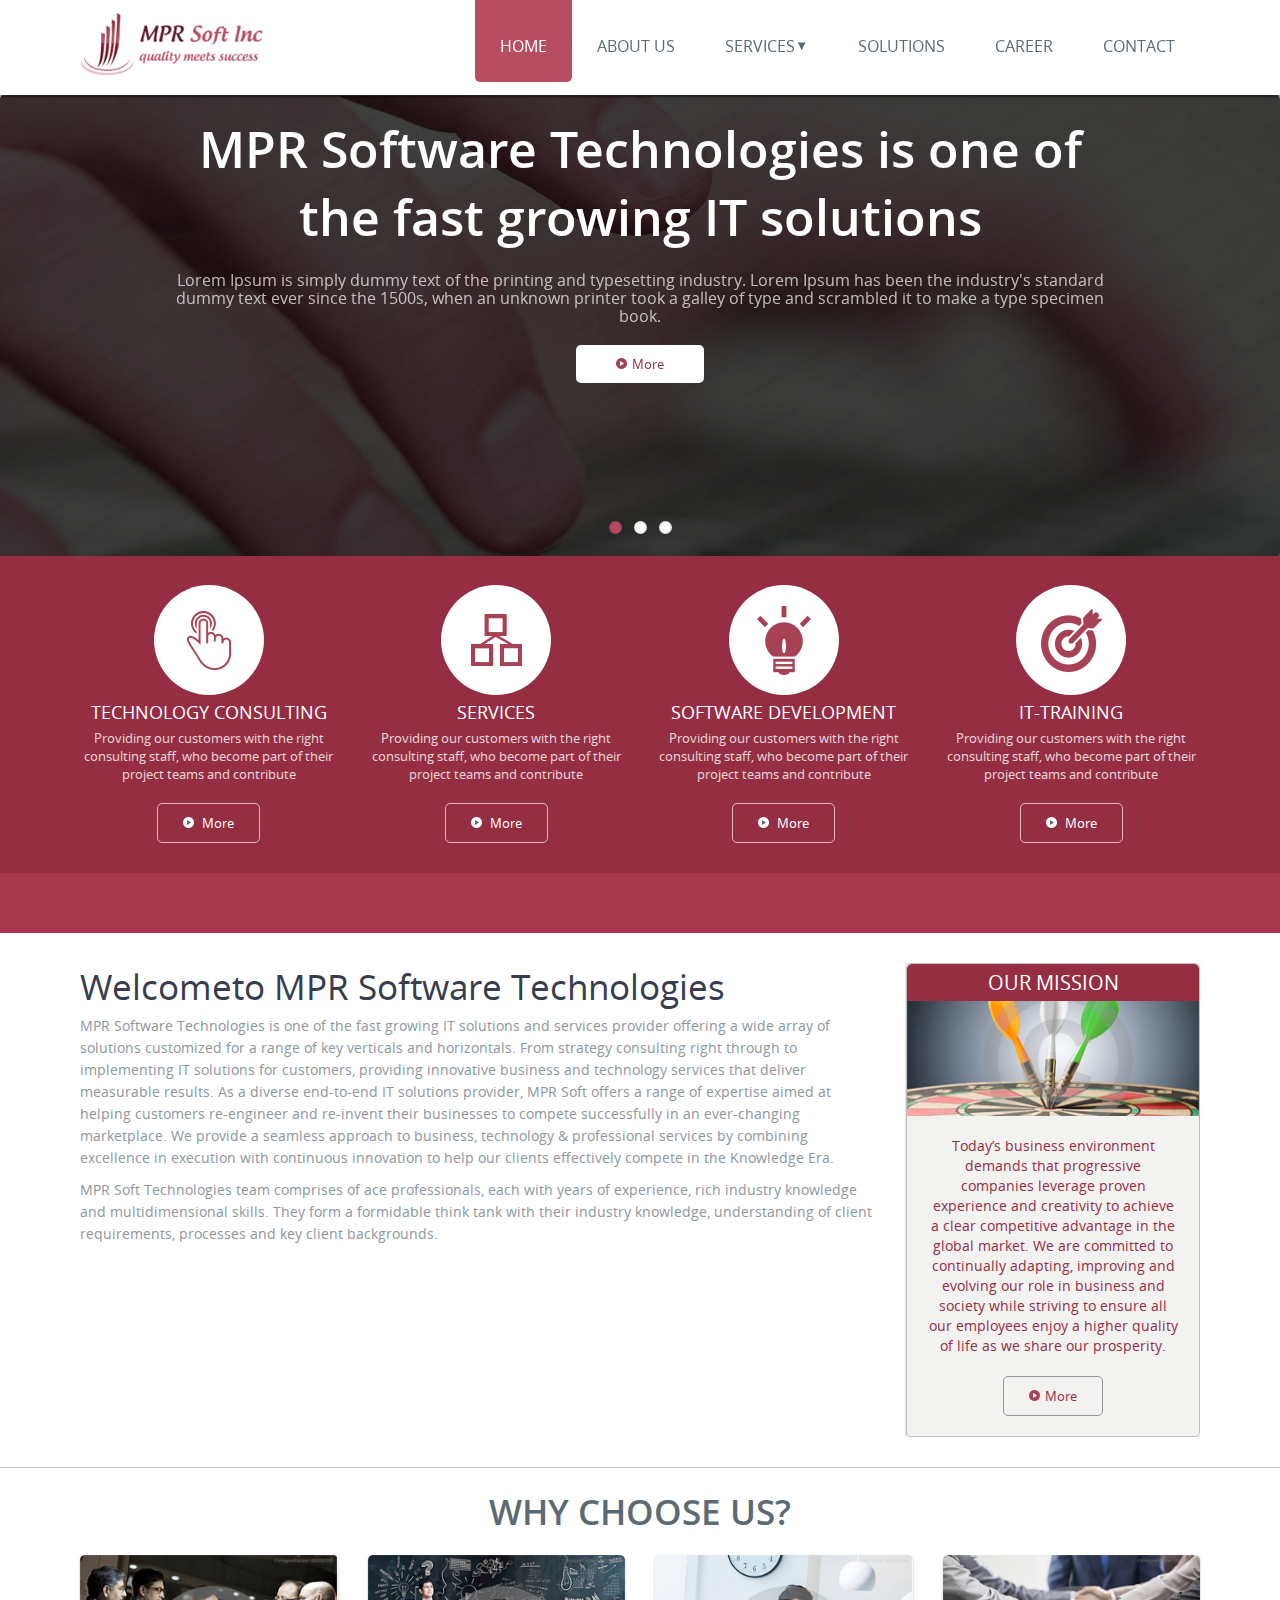
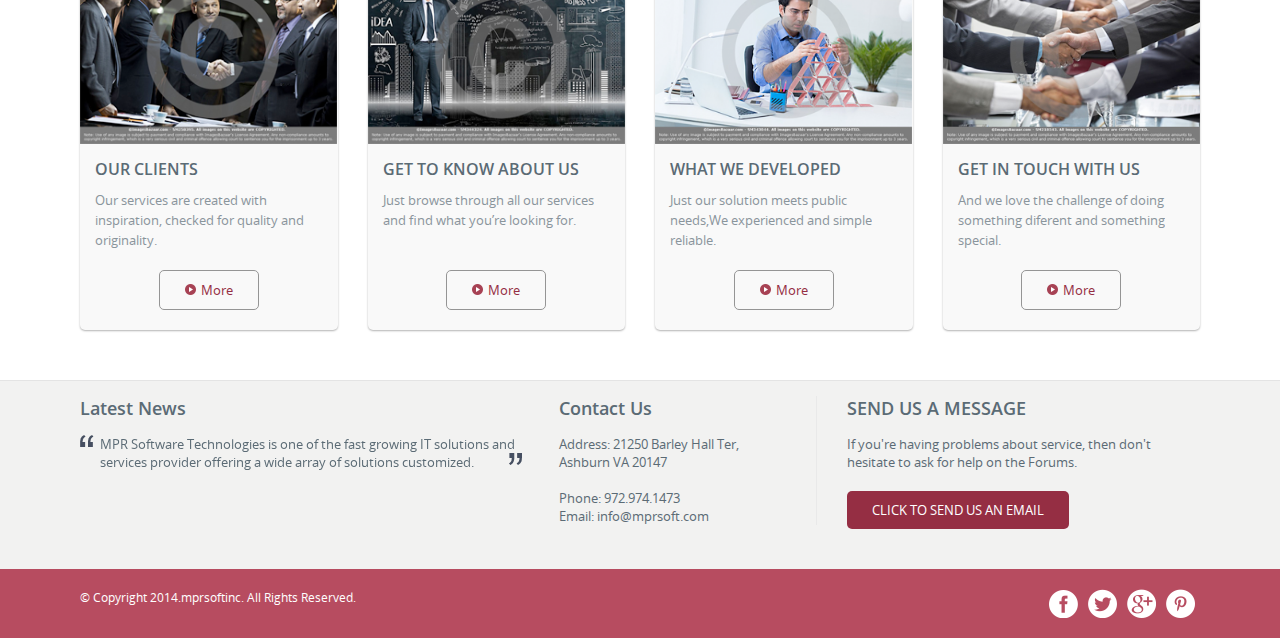
==== commit 349a3a00: "Applied responsive styles for header, footer and home page" ====
--- a/index.html
+++ b/index.html
@@ -8,10 +8,14 @@
     <!-- custom theme styles -->
     <link href="css/normalize.css" rel="stylesheet" type="text/css">
     <link href="css/custom.css" rel="stylesheet" type="text/css">
+    <!-- media-queries styles -->
+    <link href="css/media-queries.css" rel="stylesheet" type="text/css">
     <!-- responsive theme styles -->
     <link href="css/responsive-styles.css" rel="stylesheet" type="text/css">
     <!-- flexslider styles -->
     <link rel="stylesheet" href="css/flexslider.css" type="text/css" />
+    <!-- responsivemobilemenu -->
+    <link rel="stylesheet" href="css/responsivemobilemenu.css" type="text/css"/>
     <!-- HTML5 shim and Respond.js for IE8 support of HTML5 elements and media queries -->
     <!-- WARNING: Respond.js doesn't work if you view the page via file:// -->
     <!--[if lt IE 9]>
@@ -21,14 +25,16 @@
     <!-- jQuery (necessary for Bootstrap's JavaScript plugins) -->
     <script type="text/javascript" src="js/jquery.min.js"></script>  
     <!-- Modernizr -->
-    <script type="text/javascript" src="js/modernizr.js"></script>   
+    <script type="text/javascript" src="js/modernizr.js"></script>
+    <!-- responsivemobilemenu -->
+    <script type="text/javascript" src="js/responsivemobilemenu.js"></script>     
   </head>
   <body>
   <!-- header section -->
     <header>
       <div class="wrapper">
-          <div class="logo"><img src="images/logo.png" alt="" /></div>
-          <nav>
+          <div class="logo"><a href="index.html"><img src="images/logo.png" alt="" /></a></div>
+          <nav class="m-menu">
             <ul>
               <li><a class="active" href="index.html">Home</a></li>
               <li><a href="aboutus.html">About Us</a></li>
@@ -54,7 +60,7 @@
           <ul class="slides">
               <li>
                 <div class="flexslider-in">
-                    <img src="images/slider/slider-img-01.png" />
+                    <img class="slide-img" src="images/slider/slider-img-01.png" alt="" />
                     <div class="bannerInfo">
                         <div class="inner">
                         <h1>MPR Software Technologies 
@@ -69,7 +75,7 @@
             </li>
             <li>
                 <div class="flexslider-in">
-                    <img src="images/slider/slider-img-02.png" />
+                    <img class="slide-img" src="images/slider/slider-img-02.png" alt="" />
                     <div class="bannerInfo">
                         <div class="inner">
                         <h1>MPR Software Technologies 
@@ -84,7 +90,7 @@
             </li>
             <li>
                 <div class="flexslider-in">
-                    <img src="images/slider/slider-img-03.png" />
+                    <img class="slide-img" src="images/slider/slider-img-03.png" alt="" />
                     <div class="bannerInfo">
                         <div class="inner">
                         <h1>MPR Software Technologies 
@@ -104,7 +110,7 @@
       <div class="our-services">
           <div class="wrapper">
               <div class="row">
-                  <div class="col-md-3">
+                  <div class="col-md-3 col-sm-6">
                       <div class="in-sec">
                           <div class="img"><img src="images/hand-icon.png" alt="" /></div>
                           <h3><a href="#">Technology Consulting</a></h3>
@@ -112,7 +118,7 @@
                           <button class="primary-btn btn" type="button"><img src="images/but-white-arrow.png" alt="" /> More</button>
                       </div>
                   </div>
-                  <div class="col-md-3">
+                  <div class="col-md-3 col-sm-6">
                       <div class="in-sec">
                           <div class="img"><img src="images/services-icon.png" alt="" /></div>
                           <h3><a href="#">Services</a></h3>
@@ -120,7 +126,7 @@
                           <button class="primary-btn btn" type="button"><img src="images/but-white-arrow.png" alt="" /> More</button>
                       </div>                      
                   </div>
-                  <div class="col-md-3">
+                  <div class="col-md-3 col-sm-6">
                       <div class="in-sec">
                           <div class="img"><img src="images/development-icon.png" alt="" /></div>
                           <h3><a href="#">Software Development</a></h3>
@@ -128,7 +134,7 @@
                           <button class="primary-btn btn" type="button"><img src="images/but-white-arrow.png" alt="" /> More</button>
                       </div>                      
                   </div>
-                  <div class="col-md-3">
+                  <div class="col-md-3 col-sm-6">
                     <div class="in-sec">
                           <div class="img"><img src="images/training-icon.png" alt="" /></div>
                           <h3><a href="#">IT-Training</a></h3>
@@ -170,7 +176,7 @@
         <div class="wrapper">
             <h1>Why Choose Us?</h1>
             <div class="row">
-                <div class="col-md-3">
+                <div class="col-md-3 col-sm-6">
                     <div class="box">
                         <div class="img"><a href="#"><img src="images/client-img.png" alt="" /></a></div>
                         <h4><a href="#">Our clients</a></h4>
@@ -178,7 +184,7 @@
                         <div class="btn-action"><a href="#" class="btn secd-btn"><img alt="" src="images/but-red-arrow.png">More</a></div>
                     </div>
                 </div>
-                <div class="col-md-3">
+                <div class="col-md-3 col-sm-6">
                     <div class="box">
                         <div class="img"><a href="#"><img src="images/get-know-img.png" alt="" /></a></div>
                         <h4><a href="#">get to know about us</a></h4>
@@ -187,7 +193,7 @@
                         <div class="btn-action"><a href="#" class="btn secd-btn"><img alt="" src="images/but-red-arrow.png">More</a></div>
                     </div>
                 </div>
-                <div class="col-md-3">
+                <div class="col-md-3 col-sm-6">
                     <div class="box">
                         <div class="img"><a href="#"><img src="images/developed-img.png" alt="" /></a></div>
                         <h4><a href="#">what we developed</a></h4>
@@ -195,7 +201,7 @@
                         <div class="btn-action"><a href="#" class="btn secd-btn"><img alt="" src="images/but-red-arrow.png">More</a></div>
                     </div>
                 </div>
-                <div class="col-md-3">
+                <div class="col-md-3 col-sm-6">
                     <div class="box">
                         <div class="img"><a href="#"><img src="images/touch-img.png" alt="" /></a></div>
                         <h4><a href="#">get in touch with us</a></h4>
@@ -212,7 +218,7 @@
     <div class="footer-top">
       <div class="wrapper">  
         <div class="row">
-          <div class="col-md-5">
+          <div class="col-md-5 col-sm-8">
             <h3>Latest News</h3>
             <div class="latestNews"> 
                 <ul class="slides">
@@ -222,7 +228,7 @@
                 </ul>
               </div>    
           </div>
-          <div class="col-md-3">
+          <div class="col-md-3 col-sm-4">
             <div class="address">  
             <h3>Contact Us</h3>
             <p>Address: 21250 Barley Hall Ter,<br/>
@@ -234,7 +240,7 @@
 Email: info@mprsoft.com </p>
         </div>        
           </div>
-          <div class="col-md-4">
+          <div class="col-md-4 col-sm-12">
               <h3>SEND US A MESSAGE</h3>
               <p>If you're having problems about service, then don't hesitate to ask for help on the Forums.</p>
               <button class="btn send-email-btn" type="button">Click to send us an email</button>
@@ -245,10 +251,10 @@
     <div class="bottom-footer">
       <div class="wrapper">
         <div class="row">
-          <div class="col-md-6">
+          <div class="col-md-6 col-sm-6">
             <p>© Copyright 2014.mprsoftinc. All Rights Reserved.</p>
           </div>
-          <div class="col-md-6">
+          <div class="col-md-6 col-sm-6">
               <ul class="social-links">
                   <li><a class="facebook" href="#"></a></li>
                   <li><a class="twitter" href="#"></a></li>
@@ -262,9 +268,6 @@
   </footer> 
   <script type="text/javascript" src="js/jquery.flexslider.js"></script>
   <script type="text/javascript">
-    $(function(){
-      SyntaxHighlighter.all();
-    });
     $(window).load(function(){
       $('.flexslider').flexslider({
         animation: 'slide',
@@ -279,5 +282,20 @@
       });
     });        
   </script>
+    <script type="text/javascript">
+        // responsive image croping for remote video page
+        var $box = $('.flexslider .flexslider-in').css('width');
+        var $img = $('.flexslider .flexslider-in .slide-img').width();
+        var $gox = (($img/2 - (parseInt($box, 10) / 2)) + 'px');
+        $('.flexslider .flexslider-in .slide-img').css('marginLeft', '-'+$gox);
+
+        //Just the same code as above, but with window.onresize
+        window.onresize = function(event){
+            var $box = $('.flexslider .flexslider-in').css('width');
+            var $img = $('.flexslider .flexslider-in .slide-img').width();
+            var $gox = (($img/2 - (parseInt($box, 10) / 2)) + 'px');
+            $('.flexslider .flexslider-in .slide-img').css('marginLeft', '-'+$gox);
+        };     
+    </script>       
   </body>
 </html>--- a/css/custom.css
+++ b/css/custom.css
@@ -203,12 +203,13 @@
 /** Our services styles **/
 .our-services{
     background: #952e43;
-    padding: 30px 0px;
+    padding: 30px 0px 0px 0px;
     color: #fff;
     margin-top: -5px;
 }
 .our-services .in-sec{
     text-align: center;
+    margin-bottom: 30px;
 }
 .our-services .in-sec h3{
     text-transform: uppercase;
@@ -555,4 +556,4 @@
     color: #fff;
     border:none;
     text-transform: uppercase;
-}+}
--- a/css/media-queries.css
+++ b/css/media-queries.css
@@ -0,0 +1,81 @@
+@media only screen and (max-width:750px) {
+    .bannerInfo .inner h1{
+        font-size: 30px;
+    }
+}
+@media only screen and (max-width:1023px){
+    .flexslider-in{
+        overflow: hidden;
+        height: 450px;
+    }
+    .flexslider-in img{
+        max-width: none;
+    }
+}
+@media only screen and (max-width:1119px){
+    .bannerInfo .inner{
+        margin: 0px 10px;
+    }
+    .wrapper{
+        margin: 0px 15px;
+    }
+    header .wrapper{
+        margin: 0px;
+    }
+}
+@media only screen and (min-width:769px) and (max-width:992px) {
+    .our-services .in-sec{
+        border-bottom: 1px solid rgba(255, 255, 255, 0.2);
+        padding-bottom: 30px;
+    }
+    .our-services .col-md-3:nth-child(3) .in-sec{
+        border-bottom: none;
+    }
+    .our-services .col-md-3:nth-child(4) .in-sec{
+        border-bottom: none;
+    }
+    .address{
+        border-right: none;
+        border-left: 1px solid #e9e9e9;
+        padding-left: 10px;
+    }
+}
+@media only screen and (max-width:992px) {
+    .why-choose-sec .box .img{
+        background: #000;
+        text-align: center;
+    }
+    nav ul li a{
+        padding: 30px 20px 25px 20px;
+    }
+}
+@media only screen and (max-width:768px) {
+    .our-services .in-sec{
+        border-bottom: 1px solid rgba(255, 255, 255, 0.2);
+        padding-bottom: 30px;
+    }    
+    .our-services .col-md-3:last-child .in-sec{
+        border-bottom: none;
+    }
+    .welcome-sec .right-col{
+        width: 100%;
+        margin-bottom: 20px;
+    }
+    .welcome-sec .left-col{
+        width: 100%;
+        padding: 0px;
+        clear: both;
+    }
+    .address{
+        margin-bottom: 30px;
+        border:none;
+    }
+    .bottom-footer{
+        text-align: center;
+    }
+    .social-links{
+        float: none;
+        display: inline-block;
+        margin-top: 20px;
+    }
+}--- a/css/responsivemobilemenu.css
+++ b/css/responsivemobilemenu.css
@@ -0,0 +1,127 @@
+/*
+
+Responsive Mobile Menu v1.0
+Plugin URI: responsivemobilemenu.com
+
+Author: Sergio Vitov
+Author URI: http://xmacros.com
+
+License: CC BY 3.0 http://creativecommons.org/licenses/by/3.0/
+
+*/
+.m-menu {
+	display:block;
+	position:relative;
+}
+.m-menu * {
+	-webkit-tap-highlight-color:transparent !important;
+}
+.m-menu a {
+	text-decoration:none;
+}
+.m-menu .m-menu-main-list, .m-menu .m-menu-main-list li {
+	margin:0px;
+	padding:0px;
+}
+.m-menu-open ul {
+	display:block;
+	width:auto !important;
+	margin:0 auto !important;
+	overflow:hidden;
+	list-style:none;
+}
+.m-menu-toggled ul li{
+	float: none;
+	margin-left: 0px;
+}
+.m-menu-open{
+	float: left;
+	width: 100%;
+}
+.m-menu-toggled ul li a.active{
+	border-radius: 0px;
+	-moz-border-radius:0px;
+	-webkit-border-radius: 0px;
+	-o-border-radius: 0px;
+}
+
+/* sublevel menu - in construction */
+.m-menu ul li ul, .m-menu ul li ul li, .m-menu ul li ul li a {
+	width:0px;
+}
+.dropdown .menu-hover{
+    width: 250px;
+}
+.dropdown:hover .menu-hover li, .dropdown:hover .menu-hover li a{
+    width: 100%!important;
+}
+.m-menu-open ul li ul, .m-menu-open ul li ul li, .m-menu-open ul li ul li a{
+	width: 100%;
+}
+.m-menu-open .dropdown ul{
+	background: rgba(91,107,117,0.05);
+}
+.m-menu-open .dropdown ul li a{
+	font-size: 14px;
+}
+/* */
+
+
+/* GRAPHITE STYLE */
+
+.m-menu.graphite .m-menu-main-list li a {
+	display:inline-block;
+
+}
+.m-menu.graphite .m-menu-toggled {
+	width:100%;
+    position: absolute;
+    right: 0px;
+    background: #fff;
+    box-shadow: 0 1px 2px rgba(0, 0, 0, 0.8);
+    -moz-box-shadow:0 1px 2px rgba(0, 0, 0, 0.8);
+    -webkit-box-shadow:0 1px 2px rgba(0, 0, 0, 0.8);
+}
+
+.m-menu.graphite .m-menu-toggled-controls {
+    position: absolute;
+    top: -75px;
+    right: 25px;
+}
+.m-menu.graphite .m-menu-toggled-title {
+	position:relative;
+	top:9px;
+	left:15px;
+	font-size:16px;
+	color:white;
+	text-shadow:1px 1px 1px black;
+	display: none;
+}
+.m-menu.graphite .m-menu-button {
+	display:block;
+	background-color:#b74d61;
+	padding: 15px 15px 18px 15px;
+	margin-bottom: 2px;
+	cursor: pointer;
+}
+.m-menu.graphite .m-menu-button span {
+	display:block;
+	margin-top:4px;
+	height:2px;
+	background:white;
+	width:24px;
+}
+.m-menu.graphite .m-menu-toggled ul li a {
+	display:block;
+	width:100%;
+	text-align:center;
+	padding:10px 0px 10px 0px;
+}
+.m-menu.graphite .m-menu-toggled ul li a:active {
+	background-color:#444444;
+	border-bottom:1px solid #444444;
+	border-top:1px solid #444444;
+}
+
+
+
